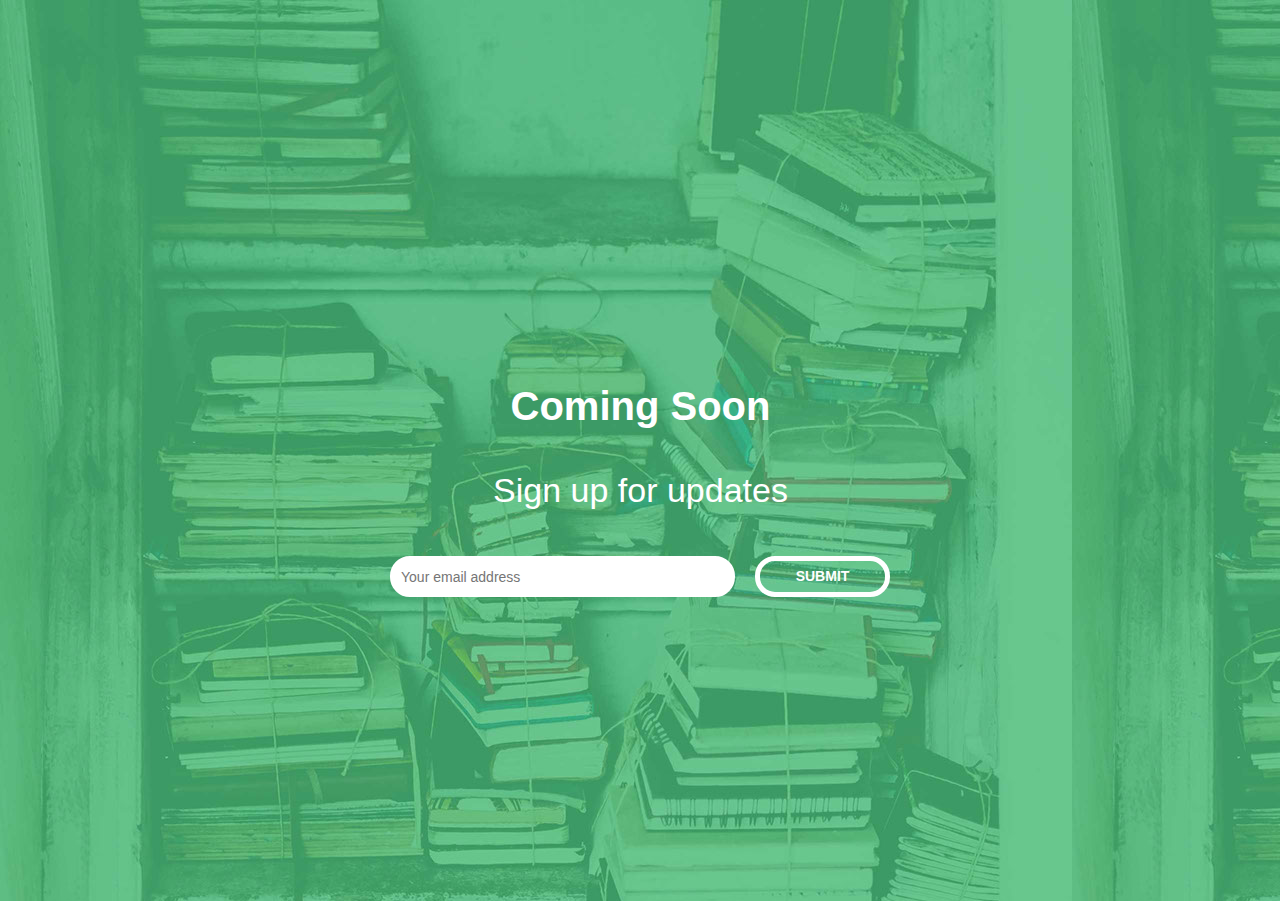
==== index.html @ e8cb019c "Update index.html" ====
<!DOCTYPE html>
<html class="nojs html css_verticalspacer" lang="en-US">
 <head>

  <meta http-equiv="Content-type" content="text/html;charset=UTF-8"/>
  <meta name="generator" content="2017.0.2.363"/>
  <meta name="viewport" content="width=device-width, initial-scale=1.0"/>
  
  <script type="text/javascript">
   // Update the 'nojs'/'js' class on the html node
document.documentElement.className = document.documentElement.className.replace(/\bnojs\b/g, 'js');

// Check that all required assets are uploaded and up-to-date
if(typeof Muse == "undefined") window.Muse = {}; window.Muse.assets = {"required":["museutils.js", "museconfig.js", "webpro.js", "jquery.watch.js", "jquery.museresponsive.js", "require.js", "index.css"], "outOfDate":[]};
</script>
  
  <link rel="shortcut icon" href="images/a-master-favicon.ico?crc=3972214892"/>
  <title>baobab – coming soon</title>
  <!-- CSS -->
  <link rel="stylesheet" type="text/css" href="css/site_global.css?crc=443350757"/>
  <link rel="stylesheet" type="text/css" href="css/index.css?crc=109131012" id="pagesheet"/>
  <!-- IE-only CSS -->
  <!--[if lt IE 9]>
  <link rel="stylesheet" type="text/css" href="css/iefonts_index.css?crc=3824530138"/>
  <link rel="stylesheet" type="text/css" href="css/nomq_index.css?crc=3796204914" id="nomq_pagesheet"/>
  <![endif]-->
  <!-- Other scripts -->
  <script type="text/javascript">
   var __adobewebfontsappname__ = "muse";
</script>
  <!-- JS includes -->
  <script src="https://webfonts.creativecloud.com/comfortaa:n7,n4,n3:default.js" type="text/javascript"></script>
   </head>
 <body>

  <div class="breakpoint active" id="bp_infinity" data-min-width="601"><!-- responsive breakpoint node -->
   <div class="clearfix borderbox" id="page"><!-- column -->
    <div class="clip_frame colelem" id="u366"><!-- svg -->
     <img class="svg temp_no_img_src" id="u362" data-orig-src="images/baobab_white.svg?crc=4227005940" width="205" height="240" alt="" data-mu-svgfallback="images/baobab_white_poster_.png?crc=144213683" src="images/blank.gif?crc=4208392903"/>
    </div>
    <!-- m_editable region-id="editable-static-tag-U391-BP_infinity" template="index.html" data-type="html" data-ice-options="disableImageResize,link,txtStyleTarget" -->
    <div class="clearfix colelem shared_content" id="u391-4" data-muse-uid="U391" data-muse-type="txt_frame" data-IBE-flags="txtStyleSrc" data-content-guid="u391-4_content"><!-- content -->
     <p id="u391-2">Coming Soon</p>
    </div>
    <!-- /m_editable -->
    <!-- m_editable region-id="editable-static-tag-U396-BP_infinity" template="index.html" data-type="html" data-ice-options="disableImageResize,link,txtStyleTarget" -->
    <div class="clearfix colelem shared_content" id="u396-4" data-muse-uid="U396" data-muse-type="txt_frame" data-IBE-flags="txtStyleSrc" data-content-guid="u396-4_content"><!-- content -->
     <p id="u396-2">Sign up for updates</p>
    </div>
    <!-- /m_editable -->
    <form class="form-grp clearfix colelem" id="widgetu505" method="post" enctype="multipart/form-data" action="https://formspree.io/arrygoo@gmail.com"><!-- none box -->
     <div class="fld-grp clearfix grpelem" id="widgetu515" data-required="true" data-type="email"><!-- none box -->
      <span class="fld-input NoWrap actAsDiv rounded-corners clearfix grpelem" id="u517-4"><!-- content --><input class="wrapped-input" type="email" spellcheck="false" id="widgetu515_input" name="Email" tabindex="1" placeholder="Your email address" /><!--label class="wrapped-input fld-prompt" id="widgetu515_prompt" for="widgetu515_input"><!--span class="actAsPara shared_content" data-content-guid="widgetu515_prompt_0_content">Your email address</span></label--></span>
      <!-- m_editable region-id="editable-static-tag-U518-BP_infinity" template="index.html" data-type="html" data-ice-options="disableImageResize,link" -->
      <div class="fld-message clearfix grpelem" id="u518-4" data-muse-uid="U518" data-muse-type="txt_frame"><!-- content -->
       <p class="shared_content" data-content-guid="u518-4_0_content">Required</p>
      </div>
      <!-- /m_editable -->
     </div>
     <!-- m_editable region-id="editable-static-tag-U537-BP_infinity" template="index.html" data-type="html" data-ice-options="disableImageResize,link" -->
     <div class="clearfix grpelem" id="u537-4" data-muse-uid="U537" data-muse-type="txt_frame"><!-- content -->
      <p class="shared_content" data-content-guid="u537-4_0_content">Submitting Form...</p>
     </div>
     <!-- /m_editable -->
     <!-- m_editable region-id="editable-static-tag-U510-BP_infinity" template="index.html" data-type="html" data-ice-options="disableImageResize,link" -->
     <div class="clearfix grpelem" id="u510-4" data-muse-uid="U510" data-muse-type="txt_frame"><!-- content -->
      <p class="shared_content" data-content-guid="u510-4_0_content">The server encountered an error.</p>
     </div>
     <!-- /m_editable -->
     <!-- m_editable region-id="editable-static-tag-U531-BP_infinity" template="index.html" data-type="html" data-ice-options="disableImageResize,link" -->
     <div class="clearfix grpelem" id="u531-4" data-muse-uid="U531" data-muse-type="txt_frame"><!-- content -->
      <p class="shared_content" data-content-guid="u531-4_0_content">Form received.</p>
     </div>
     <!-- /m_editable -->
     <!-- m_editable region-id="editable-static-tag-U532-BP_infinity" template="index.html" data-type="html" data-ice-options="disableImageResize,link" -->
     <button class="submit-btn NoWrap rounded-corners clearfix grpelem" id="u532-4" data-muse-uid="U532" data-muse-type="txt_frame" type="submit" value="SUBMIT" tabindex="2"><!-- content -->
      <div style="margin-top:-12px;height:12px;" class="shared_content" data-content-guid="u532-4_0_content">
       <p>SUBMIT</p>
      </div>
     </button>
     <!-- /m_editable -->
    </form>
    <div class="verticalspacer" data-offset-top="637" data-content-above-spacer="636" data-content-below-spacer="62"></div>
   </div>
  </div>
  <div class="breakpoint" id="bp_600" data-max-width="600"><!-- responsive breakpoint node -->
   <div class="clearfix borderbox temp_no_id" data-orig-id="page"><!-- column -->
    <div class="clip_frame colelem temp_no_id" data-orig-id="u366"><!-- svg -->
     <img class="svg temp_no_id temp_no_img_src" data-orig-src="images/baobab_white.svg?crc=4227005940" width="139" height="163" alt="" data-mu-svgfallback="images/baobab_white_poster_.png?crc=144213683" data-orig-id="u362" src="images/blank.gif?crc=4208392903"/>
    </div>
    <!-- m_editable region-id="editable-static-tag-U391-BP_600" template="index.html" data-type="html" data-ice-options="disableImageResize,link,txtStyleTarget" -->
    <span class="clearfix colelem placeholder" data-placeholder-for="u391-4_content"><!-- placeholder node --></span>
    <!-- /m_editable -->
    <!-- m_editable region-id="editable-static-tag-U396-BP_600" template="index.html" data-type="html" data-ice-options="disableImageResize,link,txtStyleTarget" -->
    <span class="clearfix colelem placeholder" data-placeholder-for="u396-4_content"><!-- placeholder node --></span>
    <!-- /m_editable -->
    <form class="form-grp clearfix colelem temp_no_id" method="post" enctype="multipart/form-data" action="https://formspree.io/arrygoo@gmail.com" data-orig-id="widgetu505"><!-- none box -->
     <div class="fld-grp clearfix grpelem temp_no_id" data-required="true" data-type="email" data-orig-id="widgetu515"><!-- none box -->
      <span class="fld-input NoWrap actAsDiv rounded-corners clearfix grpelem temp_no_id" data-orig-id="u517-4"><!-- content --><input class="wrapped-input temp_no_id" type="email" spellcheck="false" name="Email" tabindex="3" data-orig-id="widgetu515_input"/><label class="wrapped-input fld-prompt temp_no_id" for="widgetu515_input" data-orig-id="widgetu515_prompt"><span class="actAsPara placeholder" data-placeholder-for="widgetu515_prompt_0_content"><!-- placeholder node --></span></label></span>
      <!-- m_editable region-id="editable-static-tag-U518-BP_600" template="index.html" data-type="html" data-ice-options="disableImageResize,link" -->
      <div class="fld-message clearfix grpelem temp_no_id" data-muse-uid="U518" data-muse-type="txt_frame" data-orig-id="u518-4"><!-- content -->
       <span class="placeholder" data-placeholder-for="u518-4_0_content"><!-- placeholder node --></span>
      </div>
      <!-- /m_editable -->
     </div>
     <!-- m_editable region-id="editable-static-tag-U537-BP_600" template="index.html" data-type="html" data-ice-options="disableImageResize,link" -->
     <div class="clearfix grpelem temp_no_id" data-muse-uid="U537" data-muse-type="txt_frame" data-orig-id="u537-4"><!-- content -->
      <span class="placeholder" data-placeholder-for="u537-4_0_content"><!-- placeholder node --></span>
     </div>
     <!-- /m_editable -->
     <!-- m_editable region-id="editable-static-tag-U510-BP_600" template="index.html" data-type="html" data-ice-options="disableImageResize,link" -->
     <div class="clearfix grpelem temp_no_id" data-muse-uid="U510" data-muse-type="txt_frame" data-orig-id="u510-4"><!-- content -->
      <span class="placeholder" data-placeholder-for="u510-4_0_content"><!-- placeholder node --></span>
     </div>
     <!-- /m_editable -->
     <!-- m_editable region-id="editable-static-tag-U531-BP_600" template="index.html" data-type="html" data-ice-options="disableImageResize,link" -->
     <div class="clearfix grpelem temp_no_id" data-muse-uid="U531" data-muse-type="txt_frame" data-orig-id="u531-4"><!-- content -->
      <span class="placeholder" data-placeholder-for="u531-4_0_content"><!-- placeholder node --></span>
     </div>
     <!-- /m_editable -->
     <!-- m_editable region-id="editable-static-tag-U532-BP_600" template="index.html" data-type="html" data-ice-options="disableImageResize,link" -->
     <button class="submit-btn NoWrap rounded-corners clearfix grpelem temp_no_id" data-muse-uid="U532" data-muse-type="txt_frame" type="submit" value="SUBMIT" tabindex="4" data-orig-id="u532-4"><!-- content -->
      <span class="placeholder" data-placeholder-for="u532-4_0_content"><!-- placeholder node --></span>
     </button>
     <!-- /m_editable -->
    </form>
    <div class="verticalspacer" data-offset-top="464" data-content-above-spacer="463" data-content-below-spacer="62"></div>
   </div>
  </div>
  <!-- Other scripts -->
  <script type="text/javascript">
   $("#widgetu515_input").bind("keyup", function(e) {
     $('label[for="widgetu515_input"]').hide();
 })

   window.Muse.assets.check=function(d){if(!window.Muse.assets.checked){window.Muse.assets.checked=!0;var b={},c=function(a,b){if(window.getComputedStyle){var c=window.getComputedStyle(a,null);return c&&c.getPropertyValue(b)||c&&c[b]||""}if(document.documentElement.currentStyle)return(c=a.currentStyle)&&c[b]||a.style&&a.style[b]||"";return""},a=function(a){if(a.match(/^rgb/))return a=a.replace(/\s+/g,"").match(/([\d\,]+)/gi)[0].split(","),(parseInt(a[0])<<16)+(parseInt(a[1])<<8)+parseInt(a[2]);if(a.match(/^\#/))return parseInt(a.substr(1),
16);return 0},g=function(g){for(var f=document.getElementsByTagName("link"),h=0;h<f.length;h++)if("text/css"==f[h].type){var i=(f[h].href||"").match(/\/?css\/([\w\-]+\.css)\?crc=(\d+)/);if(!i||!i[1]||!i[2])break;b[i[1]]=i[2]}f=document.createElement("div");f.className="version";f.style.cssText="display:none; width:1px; height:1px;";document.getElementsByTagName("body")[0].appendChild(f);for(h=0;h<Muse.assets.required.length;){var i=Muse.assets.required[h],l=i.match(/([\w\-\.]+)\.(\w+)$/),k=l&&l[1]?
l[1]:null,l=l&&l[2]?l[2]:null;switch(l.toLowerCase()){case "css":k=k.replace(/\W/gi,"_").replace(/^([^a-z])/gi,"_$1");f.className+=" "+k;k=a(c(f,"color"));l=a(c(f,"backgroundColor"));k!=0||l!=0?(Muse.assets.required.splice(h,1),"undefined"!=typeof b[i]&&(k!=b[i]>>>24||l!=(b[i]&16777215))&&Muse.assets.outOfDate.push(i)):h++;f.className="version";break;case "js":h++;break;default:throw Error("Unsupported file type: "+l);}}d?d().jquery!="1.8.3"&&Muse.assets.outOfDate.push("jquery-1.8.3.min.js"):Muse.assets.required.push("jquery-1.8.3.min.js");
f.parentNode.removeChild(f);if(Muse.assets.outOfDate.length||Muse.assets.required.length)f="Some files on the server may be missing or incorrect. Clear browser cache and try again. If the problem persists please contact website author.",g&&Muse.assets.outOfDate.length&&(f+="\nOut of date: "+Muse.assets.outOfDate.join(",")),g&&Muse.assets.required.length&&(f+="\nMissing: "+Muse.assets.required.join(",")),alert(f)};location&&location.search&&location.search.match&&location.search.match(/muse_debug/gi)?setTimeout(function(){g(!0)},5E3):g()}};
var muse_init=function(){require.config({baseUrl:""});require(["jquery","museutils","whatinput","webpro","jquery.watch","jquery.museresponsive"],function(d){var $ = d;$(document).ready(function(){try{
window.Muse.assets.check($);/* body */
Muse.Utils.transformMarkupToFixBrowserProblemsPreInit();/* body */
Muse.Utils.detectScreenResolution();/* HiDPI screens */
Muse.Utils.prepHyperlinks(true);/* body */
Muse.Utils.fullPage('#page');/* 100% height page */
//Muse.Utils.initWidget('#widgetu505', ['#bp_infinity', '#bp_600'], function(elem) { return new WebPro.Widget.Form(elem, {validationEvent:'submit',errorStateSensitivity:'high',fieldWrapperClass:'fld-grp',formSubmittedClass:'frm-sub-st',formErrorClass:'frm-subm-err-st',formDeliveredClass:'frm-subm-ok-st',notEmptyClass:'non-empty-st',focusClass:'focus-st',invalidClass:'fld-err-st',requiredClass:'fld-err-st',ajaxSubmit:true}); });/* #widgetu505 */
$( '.breakpoint' ).registerBreakpoint();/* Register breakpoints */
Muse.Utils.transformMarkupToFixBrowserProblems();/* body */
}catch(b){if(b&&"function"==typeof b.notify?b.notify():Muse.Assert.fail("Error calling selector function: "+b),false)throw b;}})})};

</script>
  <!-- RequireJS script -->
  <script src="scripts/require.js?crc=4234670167" type="text/javascript" async data-main="scripts/museconfig.js?crc=4152223963" onload="if (requirejs) requirejs.onError = function(requireType, requireModule) { if (requireType && requireType.toString && requireType.toString().indexOf && 0 <= requireType.toString().indexOf('#scripterror')) window.Muse.assets.check(); }" onerror="window.Muse.assets.check();"></script>
   </body>
</html>
---- css/site_global.css ----
html{min-height:100%;min-width:100%;-ms-text-size-adjust:none;}body,div,dl,dt,dd,ul,ol,li,nav,h1,h2,h3,h4,h5,h6,pre,code,form,fieldset,legend,input,button,textarea,p,blockquote,th,td,a{margin:0px;padding:0px;border-width:0px;border-style:solid;border-color:transparent;-webkit-transform-origin:left top;-ms-transform-origin:left top;-o-transform-origin:left top;transform-origin:left top;background-repeat:no-repeat;}button.submit-btn{-moz-box-sizing:content-box;-webkit-box-sizing:content-box;box-sizing:content-box;}.transition{-webkit-transition-property:background-image,background-position,background-color,border-color,border-radius,color,font-size,font-style,font-weight,letter-spacing,line-height,text-align,box-shadow,text-shadow,opacity;transition-property:background-image,background-position,background-color,border-color,border-radius,color,font-size,font-style,font-weight,letter-spacing,line-height,text-align,box-shadow,text-shadow,opacity;}.transition *{-webkit-transition:inherit;transition:inherit;}table{border-collapse:collapse;border-spacing:0px;}fieldset,img{border:0px;border-style:solid;-webkit-transform-origin:left top;-ms-transform-origin:left top;-o-transform-origin:left top;transform-origin:left top;}address,caption,cite,code,dfn,em,strong,th,var,optgroup{font-style:inherit;font-weight:inherit;}del,ins{text-decoration:none;}li{list-style:none;}caption,th{text-align:left;}h1,h2,h3,h4,h5,h6{font-size:100%;font-weight:inherit;}input,button,textarea,select,optgroup,option{font-family:inherit;font-size:inherit;font-style:inherit;font-weight:inherit;}.form-grp input,.form-grp textarea{-webkit-appearance:none;-webkit-border-radius:0;}body{font-family:Arial, Helvetica Neue, Helvetica, sans-serif;text-align:left;font-size:14px;line-height:17px;word-wrap:break-word;text-rendering:optimizeLegibility;-moz-font-feature-settings:'liga';-ms-font-feature-settings:'liga';-webkit-font-feature-settings:'liga';font-feature-settings:'liga';}a:link{color:#0000FF;text-decoration:underline;}a:visited{color:#800080;text-decoration:underline;}a:hover{color:#0000FF;text-decoration:underline;}a:active{color:#EE0000;text-decoration:underline;}a.nontext{color:black;text-decoration:none;font-style:normal;font-weight:normal;}.normal_text{color:#000000;direction:ltr;font-family:Arial, Helvetica Neue, Helvetica, sans-serif;font-size:14px;font-style:normal;font-weight:normal;letter-spacing:0px;line-height:17px;text-align:left;text-decoration:none;text-indent:0px;text-transform:none;vertical-align:0px;padding:0px;}.list0 li:before{position:absolute;right:100%;letter-spacing:0px;text-decoration:none;font-weight:normal;font-style:normal;}.rtl-list li:before{right:auto;left:100%;}.nls-None > li:before,.nls-None .list3 > li:before,.nls-None .list6 > li:before{margin-right:6px;content:'•';}.nls-None .list1 > li:before,.nls-None .list4 > li:before,.nls-None .list7 > li:before{margin-right:6px;content:'○';}.nls-None,.nls-None .list1,.nls-None .list2,.nls-None .list3,.nls-None .list4,.nls-None .list5,.nls-None .list6,.nls-None .list7,.nls-None .list8{padding-left:34px;}.nls-None.rtl-list,.nls-None .list1.rtl-list,.nls-None .list2.rtl-list,.nls-None .list3.rtl-list,.nls-None .list4.rtl-list,.nls-None .list5.rtl-list,.nls-None .list6.rtl-list,.nls-None .list7.rtl-list,.nls-None .list8.rtl-list{padding-left:0px;padding-right:34px;}.nls-None .list2 > li:before,.nls-None .list5 > li:before,.nls-None .list8 > li:before{margin-right:6px;content:'-';}.nls-None.rtl-list > li:before,.nls-None .list1.rtl-list > li:before,.nls-None .list2.rtl-list > li:before,.nls-None .list3.rtl-list > li:before,.nls-None .list4.rtl-list > li:before,.nls-None .list5.rtl-list > li:before,.nls-None .list6.rtl-list > li:before,.nls-None .list7.rtl-list > li:before,.nls-None .list8.rtl-list > li:before{margin-right:0px;margin-left:6px;}.TabbedPanelsTab{white-space:nowrap;}.MenuBar .MenuBarView,.MenuBar .SubMenuView{display:block;list-style:none;}.MenuBar .SubMenu{display:none;position:absolute;}.NoWrap{white-space:nowrap;word-wrap:normal;}.rootelem{margin-left:auto;margin-right:auto;}.colelem{display:inline;float:left;clear:both;}.clearfix:after{content:"\0020";visibility:hidden;display:block;height:0px;clear:both;}*:first-child+html .clearfix{zoom:1;}.clip_frame{overflow:hidden;}.popup_anchor{position:relative;width:0px;height:0px;}.popup_element{z-index:100000;}.svg{display:block;vertical-align:top;}span.wrap{content:'';clear:left;display:block;}span.actAsInlineDiv{display:inline-block;}.position_content,.excludeFromNormalFlow{float:left;}.preload_images{position:absolute;overflow:hidden;left:-9999px;top:-9999px;height:1px;width:1px;}.preload{height:1px;width:1px;}.animateStates{-webkit-transition:0.3s ease-in-out;-moz-transition:0.3s ease-in-out;-o-transition:0.3s ease-in-out;transition:0.3s ease-in-out;}[data-whatinput="mouse"] *:focus,[data-whatinput="touch"] *:focus,input:focus,textarea:focus{outline:none;}textarea{resize:none;overflow:auto;}.fld-prompt{pointer-events:none;}.wrapped-input{position:absolute;top:0px;left:0px;background:transparent;border:none;}.submit-btn{z-index:50000;cursor:pointer;}.anchor_item{width:22px;height:18px;}.MenuBar .SubMenuVisible,.MenuBarVertical .SubMenuVisible,.MenuBar .SubMenu .SubMenuVisible,.popup_element.Active,span.actAsPara,.actAsDiv,a.nonblock.nontext,img.block{display:block;}.widget_invisible,.js .invi,.js .mse_pre_init{visibility:hidden;}.ose_ei{visibility:hidden;z-index:0;}.no_vert_scroll{overflow-y:hidden;}.always_vert_scroll{overflow-y:scroll;}.always_horz_scroll{overflow-x:scroll;}.fullscreen{overflow:hidden;left:0px;top:0px;position:fixed;height:100%;width:100%;-moz-box-sizing:border-box;-webkit-box-sizing:border-box;-ms-box-sizing:border-box;box-sizing:border-box;}.fullwidth{position:absolute;}.borderbox{-moz-box-sizing:border-box;-webkit-box-sizing:border-box;-ms-box-sizing:border-box;box-sizing:border-box;}.scroll_wrapper{position:absolute;overflow:auto;left:0px;right:0px;top:0px;bottom:0px;padding-top:0px;padding-bottom:0px;margin-top:0px;margin-bottom:0px;}.browser_width > *{position:absolute;left:0px;right:0px;}.grpelem,.accordion_wrapper{display:inline;float:left;}.fld-checkbox input[type=checkbox],.fld-radiobutton input[type=radio]{position:absolute;overflow:hidden;clip:rect(0px, 0px, 0px, 0px);height:1px;width:1px;margin:-1px;padding:0px;border:0px;}.fld-checkbox input[type=checkbox] + label,.fld-radiobutton input[type=radio] + label{display:inline-block;background-repeat:no-repeat;cursor:pointer;float:left;width:100%;height:100%;}.pointer_cursor,.fld-recaptcha-mode,.fld-recaptcha-refresh,.fld-recaptcha-help{cursor:pointer;}p,h1,h2,h3,h4,h5,h6,ol,ul,span.actAsPara{max-height:1000000px;}.superscript{vertical-align:super;font-size:66%;line-height:0px;}.subscript{vertical-align:sub;font-size:66%;line-height:0px;}.horizontalSlideShow{-ms-touch-action:pan-y;touch-action:pan-y;}.verticalSlideShow{-ms-touch-action:pan-x;touch-action:pan-x;}.colelem100,.verticalspacer{clear:both;}.list0 li,.MenuBar .MenuItemContainer,.SlideShowContentPanel .fullscreen img,.css_verticalspacer .verticalspacer{position:relative;}.popup_element.Inactive,.js .disn,.js .an_invi,.hidden,.breakpoint{display:none;}#muse_css_mq{position:absolute;display:none;background-color:#FFFFFE;}.fluid_height_spacer{width:0.01px;}.muse_check_css{display:none;position:fixed;}@media screen and (-webkit-min-device-pixel-ratio:0){body{text-rendering:auto;}}
---- css/index.css ----
.version.index{color:#000006;background-color:#813504;}#page{border-width:0px;background-image:none;margin-left:auto;padding-bottom:62px;border-color:#000000;width:100%;z-index:1;margin-right:auto;background-color:transparent;}#u366{z-index:2;margin-left:50%;position:relative;background-color:transparent;}#u362{z-index:3;display:block;}#u391-4{min-height:58px;text-align:center;margin-left:50%;font-family:comfortaa, sans-serif;z-index:4;color:#FFFFFF;position:relative;font-weight:700;background-color:transparent;}#u396-4{text-align:center;margin-left:50%;font-family:comfortaa, sans-serif;z-index:8;color:#FFFFFF;position:relative;font-weight:400;background-color:transparent;}#widgetu505{z-index:12;margin-left:50%;position:relative;background-color:transparent;}#widgetu505.frm-sub-st{margin-left:50%;}#widgetu515{border-color:transparent;border-width:0px;height:70px;z-index:13;margin-right:-10000px;position:relative;background-color:transparent;}#widgetu515.fld-err-st{min-height:0px;border-radius:0px;height:70px;background-color:transparent;margin:0px -10000px 0px 0px;}#u517-4{min-height:19px;margin-right:-10000px;padding:6px;border-width:5px;border-style:solid;border-color:#FFFFFF;font-family:comfortaa, sans-serif;line-height:15px;z-index:14;border-radius:20px;color:#44B973;position:relative;font-weight:300;background-color:#FFFFFF;}#widgetu515.non-empty-st #u517-4{background-color:#FFFFFF;}#widgetu515.fld-err-st #u517-4{min-height:19px;padding-top:6px;padding-bottom:6px;margin:0px -10000px 0px 0px;}#widgetu515.non-empty-st #u517-4 *,#widgetu515.fld-err-st #u517-4 *{font-style:normal;}#u518-4{min-height:20px;margin-right:-10000px;position:relative;filter:alpha(opacity=0);margin-top:50px;width:130px;font-family:comfortaa, sans-serif;line-height:14px;-ms-filter:"progid:DXImageTransform.Microsoft.Alpha(Opacity=0)";z-index:18;color:#FFFFFF;text-align:right;opacity:0;font-weight:400;background-color:transparent;}#widgetu515.fld-err-st #u518-4{padding-bottom:0px;min-height:20px;padding-top:0px;width:130px;filter:alpha(opacity=100);-ms-filter:"progid:DXImageTransform.Microsoft.Alpha(Opacity=100)";opacity:1;margin:50px -10000px 0px 0px;}#widgetu515.fld-err-st #u518-4 p{font-style:italic;color:#D7244C;font-weight:400;font-family:comfortaa, sans-serif;}#widgetu515_input,#widgetu515_prompt{min-height:19px;color:#44B973;padding:6px;font-family:comfortaa, sans-serif;font-weight:300;}#widgetu515.fld-err-st #widgetu515_input,#widgetu515.fld-err-st #widgetu515_prompt{padding-bottom:6px;padding-top:6px;}#widgetu515.non-empty-st #widgetu515_prompt{visibility:hidden;}#u537-4{min-height:26px;padding-top:4px;position:relative;filter:alpha(opacity=0);font-family:comfortaa, sans-serif;line-height:14px;-ms-filter:"progid:DXImageTransform.Microsoft.Alpha(Opacity=0)";z-index:22;font-size:12px;margin-right:-10000px;text-align:right;opacity:0;font-weight:300;background-color:transparent;}#u510-4{min-height:26px;padding-top:4px;filter:alpha(opacity=0);margin-right:-10000px;font-family:comfortaa, sans-serif;line-height:14px;-ms-filter:"progid:DXImageTransform.Microsoft.Alpha(Opacity=0)";z-index:26;font-size:12px;color:#FFFFFF;position:relative;opacity:0;font-weight:300;background-color:transparent;}#widgetu505.frm-sub-st #u537-4 p,#widgetu505.frm-subm-err-st #u510-4 p{font-weight:300;line-height:1;font-size:14px;color:#FFFFFF;text-align:right;font-family:comfortaa, sans-serif;font-style:italic;}#u531-4{min-height:26px;padding-top:4px;filter:alpha(opacity=0);margin-right:-10000px;font-family:comfortaa, sans-serif;line-height:12px;-ms-filter:"progid:DXImageTransform.Microsoft.Alpha(Opacity=0)";z-index:30;font-size:12px;color:#FFFFFF;position:relative;opacity:0;font-weight:300;background-color:transparent;}#widgetu505.frm-sub-st #u510-4 p,#widgetu505.frm-sub-st #u531-4 p{color:#FFFFFF;}#widgetu505.frm-sub-st #u537-4,#widgetu505.frm-subm-err-st #u510-4,#widgetu505.frm-subm-ok-st #u531-4{-ms-filter:"progid:DXImageTransform.Microsoft.Alpha(Opacity=100)";min-height:30px;opacity:1;filter:alpha(opacity=100);}#widgetu505.frm-subm-ok-st #u531-4 p{font-family:comfortaa, sans-serif;font-weight:300;font-size:14px;color:#FFFFFF;text-align:right;font-style:italic;}#u532-4{position:relative;border-width:5px;border-style:solid;margin-right:-10000px;background-color:transparent;border-color:#FFFFFF;width:125px;font-family:comfortaa, sans-serif;line-height:14px;height:23px;border-radius:20px;color:#FFFFFF;text-align:center;font-weight:700;padding:8px 0px 0px;}#u532-4:hover{min-height:0px;margin-bottom:0px;padding-top:8px;width:125px;padding-bottom:0px;height:23px;margin-left:0px;margin-right:-10000px;background-color:#FFFFFF;}#u532-4:hover *{visibility:inherit;color:#44B973;}#u532-4:active{min-height:0px;margin-bottom:0px;padding-top:8px;width:125px;padding-bottom:0px;height:23px;margin-left:0px;margin-right:-10000px;background-color:transparent;}#u532-4:active *{visibility:inherit;color:#FFFFFF;}.html{background:#FFFFFF url("../images/background.jpg?crc=3906122968") repeat left top scroll;}.hidpi.html{background-image:url("../images/background_2x.jpg?crc=238439482");background-size:1072px 1608px;}body{position:relative;}@media (min-width: 601px), print{#muse_css_mq{background-color:#FFFFFF;}#bp_infinity.active{display:block;}#page{min-height:336px;padding-top:102px;max-width:1366px;}#u366{width:205px;left:-102px;}#u391-4{width:297px;font-size:40px;line-height:48px;margin-top:40px;left:-148px;}#u396-4{width:423px;min-height:58px;font-size:34px;line-height:41px;margin-top:30px;left:-211px;}#widgetu505{width:500px;height:81px;margin-top:28px;left:-250px;}#widgetu505.frm-sub-st{left:-250px;}#widgetu515{width:352px;}#widgetu515.fld-err-st{width:352px;}#u517-4{width:323px;}#u518-4{left:222px;}#widgetu515.fld-err-st #u517-4,#widgetu515_input,#widgetu515_prompt{width:323px;}#u537-4,#u510-4{width:247px;margin-top:51px;left:250px;}#u531-4{width:247px;margin-top:51px;left:250px;}#u532-4{left:365px;}#u532-4:hover{margin-top:0px;}#u532-4:active{margin-top:0px;}.css_verticalspacer .verticalspacer{height:calc(100vh - 698px);}}@media (max-width: 600px){#muse_css_mq{background-color:#000258;}#bp_600.active{display:block;}#page{min-height:416px;padding-top:22px;max-width:600px;}#u366{width:139px;left:-69px;}#u391-4{width:227px;font-size:30px;line-height:36px;margin-top:19px;left:-113px;}#u396-4{width:259px;min-height:33px;font-size:24px;line-height:29px;margin-top:13px;left:-129px;}#widgetu505{width:336px;height:144px;margin-top:12px;left:-160px;}#widgetu505.frm-sub-st{left:-160px;}#widgetu515{width:329px;left:7px;}#widgetu515.fld-err-st{width:329px;}#u517-4{width:283px;}#u518-4{left:199px;}#widgetu515.fld-err-st #u517-4,#widgetu515_input,#widgetu515_prompt{width:283px;}#u537-4,#u510-4{width:220px;margin-top:114px;}#u531-4{width:220px;margin-top:114px;}#u532-4{margin-top:60px;left:92px;}#u532-4:hover{margin-top:60px;}#u532-4:active{margin-top:60px;}.css_verticalspacer .verticalspacer{height:calc(100vh - 525px);}body{overflow-x:hidden;min-width:320px;}}
---- css/iefonts_index.css ----
/* empty css file */
---- css/nomq_index.css ----
#muse_css_mq{background-color:#FFFFFF;}#bp_infinity.active{display:block;}#page{min-height:336px;padding-top:102px;max-width:1366px;}#u366{width:205px;left:-102px;}#u391-4{width:297px;font-size:40px;line-height:48px;margin-top:40px;left:-148px;}#u396-4{width:423px;min-height:58px;font-size:34px;line-height:41px;margin-top:30px;left:-211px;}#widgetu505{width:500px;height:81px;margin-top:28px;left:-250px;}#widgetu505.frm-sub-st{left:-250px;}#widgetu515{width:352px;}#widgetu515.fld-err-st{width:352px;}#u517-4{width:323px;}#u518-4{left:222px;}#widgetu515.fld-err-st #u517-4,#widgetu515_input,#widgetu515_prompt{width:323px;}#u537-4,#u510-4{width:247px;margin-top:51px;left:250px;}#u531-4{width:247px;margin-top:51px;left:250px;}#u532-4{left:365px;}#u532-4:hover{margin-top:0px;}#u532-4:active{margin-top:0px;}.css_verticalspacer .verticalspacer{height:calc(100vh - 698px);}
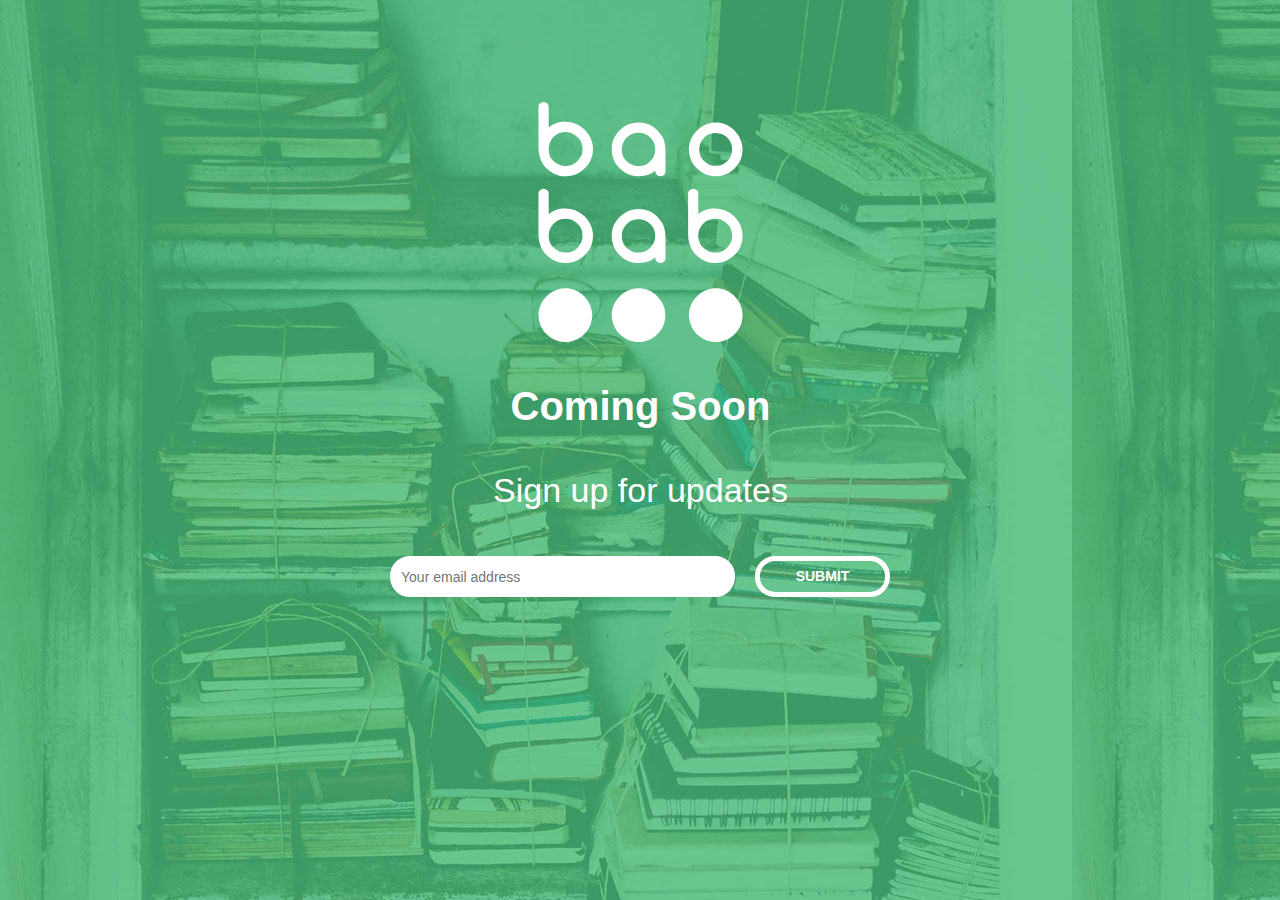
==== commit 67f7efc1: "Update index.html" ====
--- a/index.html
+++ b/index.html
@@ -129,9 +129,9 @@
   </div>
   <!-- Other scripts -->
   <script type="text/javascript">
-   $("#widgetu515_input").bind("keyup", function(e) {
-     $('label[for="widgetu515_input"]').hide();
- })
+//   $("#widgetu515_input").bind("keyup", function(e) {
+  //   $('label[for="widgetu515_input"]').hide();
+// })
 
    window.Muse.assets.check=function(d){if(!window.Muse.assets.checked){window.Muse.assets.checked=!0;var b={},c=function(a,b){if(window.getComputedStyle){var c=window.getComputedStyle(a,null);return c&&c.getPropertyValue(b)||c&&c[b]||""}if(document.documentElement.currentStyle)return(c=a.currentStyle)&&c[b]||a.style&&a.style[b]||"";return""},a=function(a){if(a.match(/^rgb/))return a=a.replace(/\s+/g,"").match(/([\d\,]+)/gi)[0].split(","),(parseInt(a[0])<<16)+(parseInt(a[1])<<8)+parseInt(a[2]);if(a.match(/^\#/))return parseInt(a.substr(1),
 16);return 0},g=function(g){for(var f=document.getElementsByTagName("link"),h=0;h<f.length;h++)if("text/css"==f[h].type){var i=(f[h].href||"").match(/\/?css\/([\w\-]+\.css)\?crc=(\d+)/);if(!i||!i[1]||!i[2])break;b[i[1]]=i[2]}f=document.createElement("div");f.className="version";f.style.cssText="display:none; width:1px; height:1px;";document.getElementsByTagName("body")[0].appendChild(f);for(h=0;h<Muse.assets.required.length;){var i=Muse.assets.required[h],l=i.match(/([\w\-\.]+)\.(\w+)$/),k=l&&l[1]?
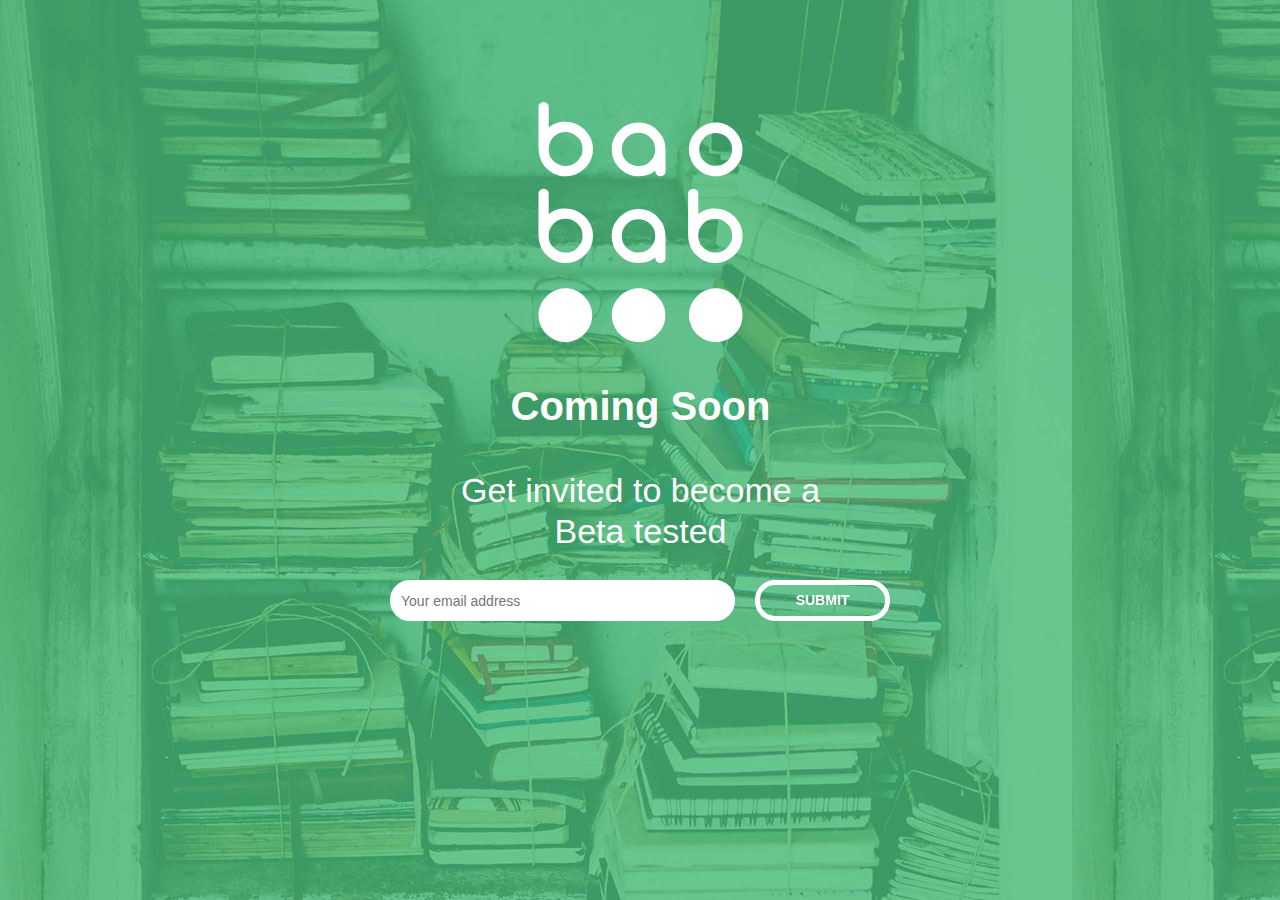
==== commit 74124018: "Update index.html" ====
--- a/index.html
+++ b/index.html
@@ -45,10 +45,11 @@
     <!-- /m_editable -->
     <!-- m_editable region-id="editable-static-tag-U396-BP_infinity" template="index.html" data-type="html" data-ice-options="disableImageResize,link,txtStyleTarget" -->
     <div class="clearfix colelem shared_content" id="u396-4" data-muse-uid="U396" data-muse-type="txt_frame" data-IBE-flags="txtStyleSrc" data-content-guid="u396-4_content"><!-- content -->
-     <p id="u396-2">Sign up for updates</p>
+     <p id="u396-2">Get invited to become a Beta tested</p>
     </div>
     <!-- /m_editable -->
-    <form class="form-grp clearfix colelem" id="widgetu505" method="post" enctype="multipart/form-data" action="https://formspree.io/arrygoo@gmail.com"><!-- none box -->
+   
+    <form class="form-grp clearfix colelem" id="widgetu505" method="post" enctype="multipart/form-data" action="https://formspree.io/xlnobnnx"><!-- none box -->
      <div class="fld-grp clearfix grpelem" id="widgetu515" data-required="true" data-type="email"><!-- none box -->
       <span class="fld-input NoWrap actAsDiv rounded-corners clearfix grpelem" id="u517-4"><!-- content --><input class="wrapped-input" type="email" spellcheck="false" id="widgetu515_input" name="Email" tabindex="1" placeholder="Your email address" /><!--label class="wrapped-input fld-prompt" id="widgetu515_prompt" for="widgetu515_input"><!--span class="actAsPara shared_content" data-content-guid="widgetu515_prompt_0_content">Your email address</span></label--></span>
       <!-- m_editable region-id="editable-static-tag-U518-BP_infinity" template="index.html" data-type="html" data-ice-options="disableImageResize,link" -->
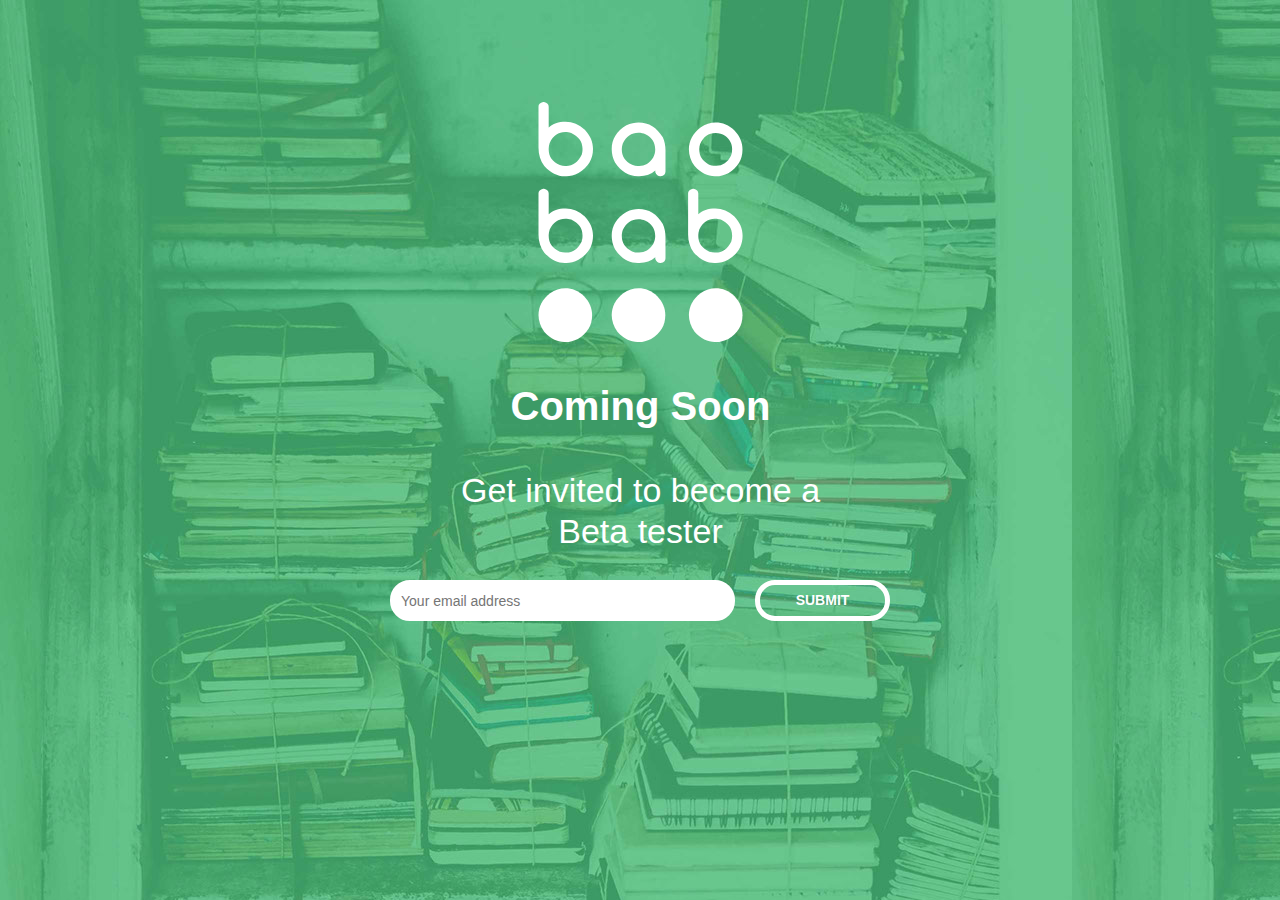
==== commit 5bf1316b: "Update index.html" ====
--- a/index.html
+++ b/index.html
@@ -45,7 +45,7 @@
     <!-- /m_editable -->
     <!-- m_editable region-id="editable-static-tag-U396-BP_infinity" template="index.html" data-type="html" data-ice-options="disableImageResize,link,txtStyleTarget" -->
     <div class="clearfix colelem shared_content" id="u396-4" data-muse-uid="U396" data-muse-type="txt_frame" data-IBE-flags="txtStyleSrc" data-content-guid="u396-4_content"><!-- content -->
-     <p id="u396-2">Get invited to become a Beta tested</p>
+     <p id="u396-2">Get invited to become a Beta tester</p>
     </div>
     <!-- /m_editable -->
    
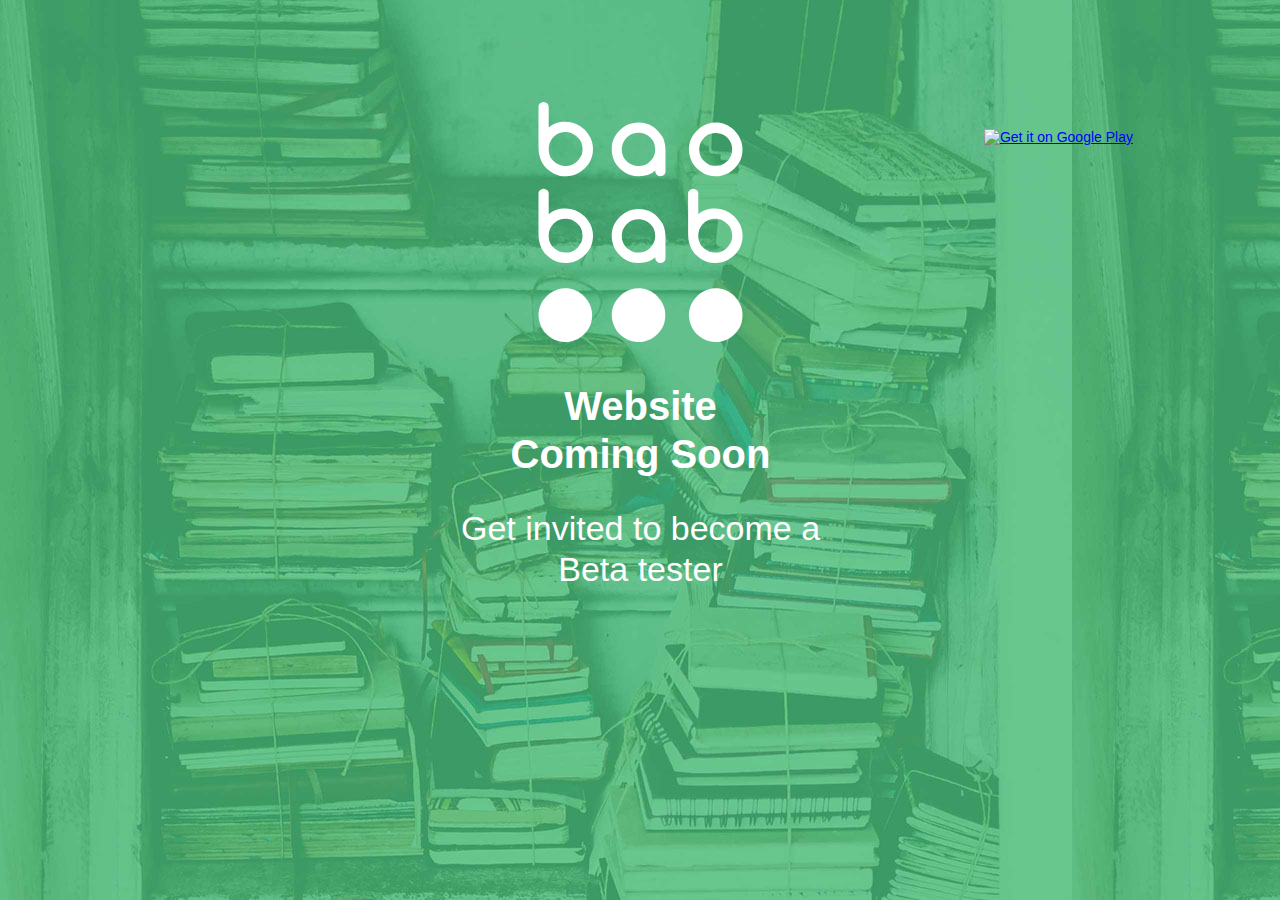
==== commit c1a8c717: "Update index.html" ====
--- a/index.html
+++ b/index.html
@@ -15,7 +15,7 @@
 </script>
   
   <link rel="shortcut icon" href="images/a-master-favicon.ico?crc=3972214892"/>
-  <title>baobab – coming soon</title>
+  <title>Baobab - Writing Prompts</title>
   <!-- CSS -->
   <link rel="stylesheet" type="text/css" href="css/site_global.css?crc=443350757"/>
   <link rel="stylesheet" type="text/css" href="css/index.css?crc=109131012" id="pagesheet"/>
@@ -40,7 +40,7 @@
     </div>
     <!-- m_editable region-id="editable-static-tag-U391-BP_infinity" template="index.html" data-type="html" data-ice-options="disableImageResize,link,txtStyleTarget" -->
     <div class="clearfix colelem shared_content" id="u391-4" data-muse-uid="U391" data-muse-type="txt_frame" data-IBE-flags="txtStyleSrc" data-content-guid="u391-4_content"><!-- content -->
-     <p id="u391-2">Coming Soon</p>
+     <p id="u391-2">Website Coming Soon</p>
     </div>
     <!-- /m_editable -->
     <!-- m_editable region-id="editable-static-tag-U396-BP_infinity" template="index.html" data-type="html" data-ice-options="disableImageResize,link,txtStyleTarget" -->
@@ -48,39 +48,8 @@
      <p id="u396-2">Get invited to become a Beta tester</p>
     </div>
     <!-- /m_editable -->
-   
-    <form class="form-grp clearfix colelem" id="widgetu505" method="post" enctype="multipart/form-data" action="https://formspree.io/xlnobnnx"><!-- none box -->
-     <div class="fld-grp clearfix grpelem" id="widgetu515" data-required="true" data-type="email"><!-- none box -->
-      <span class="fld-input NoWrap actAsDiv rounded-corners clearfix grpelem" id="u517-4"><!-- content --><input class="wrapped-input" type="email" spellcheck="false" id="widgetu515_input" name="Email" tabindex="1" placeholder="Your email address" /><!--label class="wrapped-input fld-prompt" id="widgetu515_prompt" for="widgetu515_input"><!--span class="actAsPara shared_content" data-content-guid="widgetu515_prompt_0_content">Your email address</span></label--></span>
-      <!-- m_editable region-id="editable-static-tag-U518-BP_infinity" template="index.html" data-type="html" data-ice-options="disableImageResize,link" -->
-      <div class="fld-message clearfix grpelem" id="u518-4" data-muse-uid="U518" data-muse-type="txt_frame"><!-- content -->
-       <p class="shared_content" data-content-guid="u518-4_0_content">Required</p>
-      </div>
-      <!-- /m_editable -->
-     </div>
-     <!-- m_editable region-id="editable-static-tag-U537-BP_infinity" template="index.html" data-type="html" data-ice-options="disableImageResize,link" -->
-     <div class="clearfix grpelem" id="u537-4" data-muse-uid="U537" data-muse-type="txt_frame"><!-- content -->
-      <p class="shared_content" data-content-guid="u537-4_0_content">Submitting Form...</p>
-     </div>
-     <!-- /m_editable -->
-     <!-- m_editable region-id="editable-static-tag-U510-BP_infinity" template="index.html" data-type="html" data-ice-options="disableImageResize,link" -->
-     <div class="clearfix grpelem" id="u510-4" data-muse-uid="U510" data-muse-type="txt_frame"><!-- content -->
-      <p class="shared_content" data-content-guid="u510-4_0_content">The server encountered an error.</p>
-     </div>
-     <!-- /m_editable -->
-     <!-- m_editable region-id="editable-static-tag-U531-BP_infinity" template="index.html" data-type="html" data-ice-options="disableImageResize,link" -->
-     <div class="clearfix grpelem" id="u531-4" data-muse-uid="U531" data-muse-type="txt_frame"><!-- content -->
-      <p class="shared_content" data-content-guid="u531-4_0_content">Form received.</p>
-     </div>
-     <!-- /m_editable -->
-     <!-- m_editable region-id="editable-static-tag-U532-BP_infinity" template="index.html" data-type="html" data-ice-options="disableImageResize,link" -->
-     <button class="submit-btn NoWrap rounded-corners clearfix grpelem" id="u532-4" data-muse-uid="U532" data-muse-type="txt_frame" type="submit" value="SUBMIT" tabindex="2"><!-- content -->
-      <div style="margin-top:-12px;height:12px;" class="shared_content" data-content-guid="u532-4_0_content">
-       <p>SUBMIT</p>
-      </div>
-     </button>
-     <!-- /m_editable -->
-    </form>
+    <a href="https://itunes.apple.com/us/app/baobab/id1358563785?mt=8" style="display:inline-block;overflow:hidden;background:url(https://linkmaker.itunes.apple.com/en-us/badge-lrg.svg?releaseDate=2018-09-23&kind=iossoftware&bubble=ios_apps) no-repeat;width:135px;height:40px;"></a>   
+    <a href='https://play.google.com/store/apps/details?id=com.arrygoo.baobab&pcampaignid=MKT-Other-global-all-co-prtnr-py-PartBadge-Mar2515-1'><img alt='Get it on Google Play' src='https://play.google.com/intl/en_us/badges/images/generic/en_badge_web_generic.png'/></a>
     <div class="verticalspacer" data-offset-top="637" data-content-above-spacer="636" data-content-below-spacer="62"></div>
    </div>
   </div>
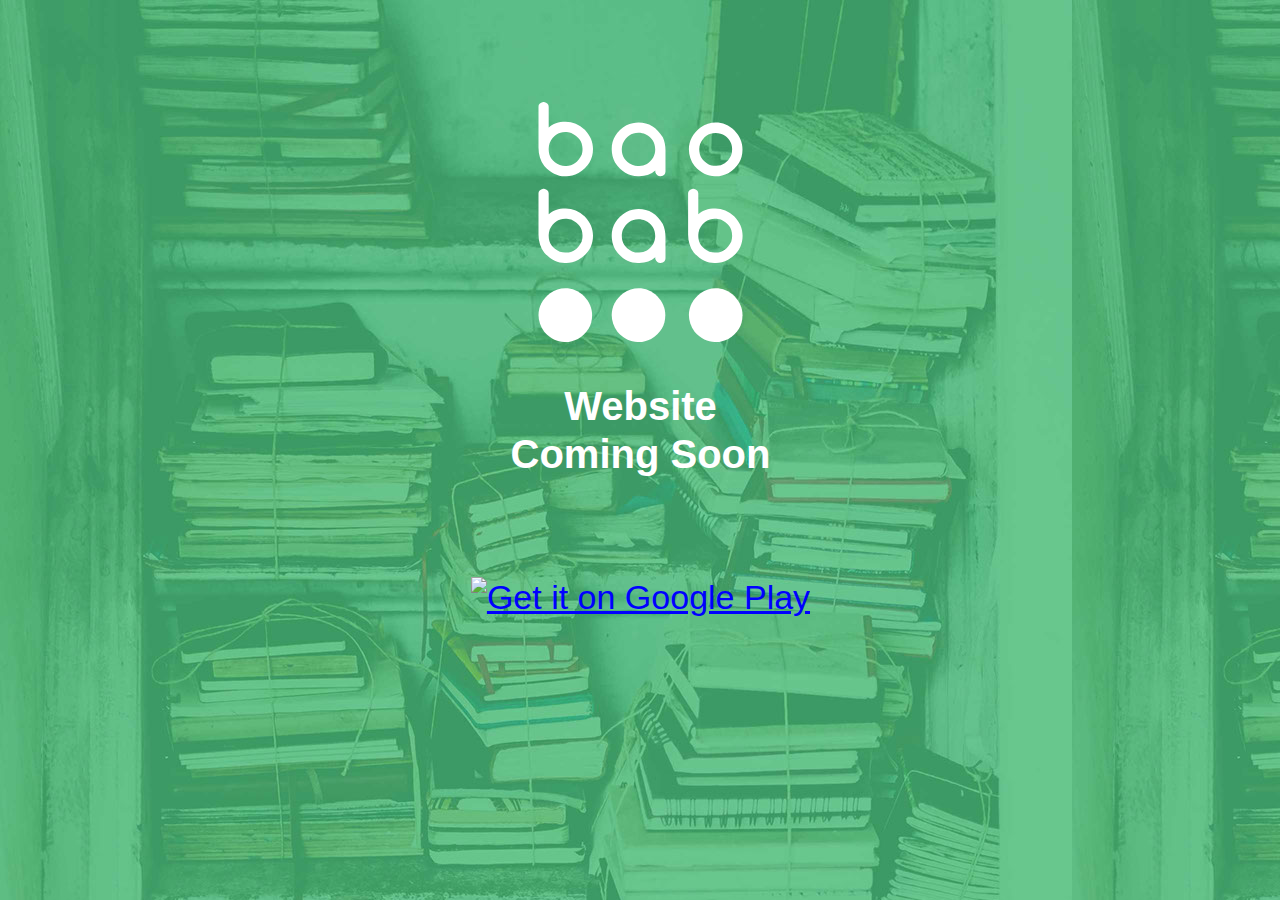
==== commit 5398e32d: "website updates" ====
--- a/index.html
+++ b/index.html
@@ -1,125 +1,437 @@
 <!DOCTYPE html>
 <html class="nojs html css_verticalspacer" lang="en-US">
- <head>
+  <head>
+    <meta http-equiv="Content-type" content="text/html;charset=UTF-8" />
+    <meta name="generator" content="2017.0.2.363" />
+    <meta name="viewport" content="width=device-width, initial-scale=1.0" />
 
-  <meta http-equiv="Content-type" content="text/html;charset=UTF-8"/>
-  <meta name="generator" content="2017.0.2.363"/>
-  <meta name="viewport" content="width=device-width, initial-scale=1.0"/>
-  
-  <script type="text/javascript">
-   // Update the 'nojs'/'js' class on the html node
-document.documentElement.className = document.documentElement.className.replace(/\bnojs\b/g, 'js');
+    <script type="text/javascript">
+      // Update the 'nojs'/'js' class on the html node
+      document.documentElement.className = document.documentElement.className.replace(
+        /\bnojs\b/g,
+        'js'
+      );
 
-// Check that all required assets are uploaded and up-to-date
-if(typeof Muse == "undefined") window.Muse = {}; window.Muse.assets = {"required":["museutils.js", "museconfig.js", "webpro.js", "jquery.watch.js", "jquery.museresponsive.js", "require.js", "index.css"], "outOfDate":[]};
-</script>
-  
-  <link rel="shortcut icon" href="images/a-master-favicon.ico?crc=3972214892"/>
-  <title>Baobab - Writing Prompts</title>
-  <!-- CSS -->
-  <link rel="stylesheet" type="text/css" href="css/site_global.css?crc=443350757"/>
-  <link rel="stylesheet" type="text/css" href="css/index.css?crc=109131012" id="pagesheet"/>
-  <!-- IE-only CSS -->
-  <!--[if lt IE 9]>
-  <link rel="stylesheet" type="text/css" href="css/iefonts_index.css?crc=3824530138"/>
-  <link rel="stylesheet" type="text/css" href="css/nomq_index.css?crc=3796204914" id="nomq_pagesheet"/>
-  <![endif]-->
-  <!-- Other scripts -->
-  <script type="text/javascript">
-   var __adobewebfontsappname__ = "muse";
-</script>
-  <!-- JS includes -->
-  <script src="https://webfonts.creativecloud.com/comfortaa:n7,n4,n3:default.js" type="text/javascript"></script>
-   </head>
- <body>
+      // Check that all required assets are uploaded and up-to-date
+      if (typeof Muse == 'undefined') window.Muse = {};
+      window.Muse.assets = {
+        required: [
+          'museutils.js',
+          'museconfig.js',
+          'webpro.js',
+          'jquery.watch.js',
+          'jquery.museresponsive.js',
+          'require.js',
+          'index.css'
+        ],
+        outOfDate: []
+      };
+    </script>
 
-  <div class="breakpoint active" id="bp_infinity" data-min-width="601"><!-- responsive breakpoint node -->
-   <div class="clearfix borderbox" id="page"><!-- column -->
-    <div class="clip_frame colelem" id="u366"><!-- svg -->
-     <img class="svg temp_no_img_src" id="u362" data-orig-src="images/baobab_white.svg?crc=4227005940" width="205" height="240" alt="" data-mu-svgfallback="images/baobab_white_poster_.png?crc=144213683" src="images/blank.gif?crc=4208392903"/>
+    <link
+      rel="shortcut icon"
+      href="images/a-master-favicon.ico?crc=3972214892"
+    />
+    <title>Baobab - Writing Prompts</title>
+    <!-- CSS -->
+    <link
+      rel="stylesheet"
+      type="text/css"
+      href="css/site_global.css?crc=443350757"
+    />
+    <link
+      rel="stylesheet"
+      type="text/css"
+      href="css/index.css?crc=109131012"
+      id="pagesheet"
+    />
+    <!-- IE-only CSS -->
+    <!--[if lt IE 9]>
+      <link
+        rel="stylesheet"
+        type="text/css"
+        href="css/iefonts_index.css?crc=3824530138"
+      />
+      <link
+        rel="stylesheet"
+        type="text/css"
+        href="css/nomq_index.css?crc=3796204914"
+        id="nomq_pagesheet"
+      />
+    <![endif]-->
+    <!-- Other scripts -->
+    <script type="text/javascript">
+      var __adobewebfontsappname__ = 'muse';
+    </script>
+    <!-- JS includes -->
+    <script
+      src="https://webfonts.creativecloud.com/comfortaa:n7,n4,n3:default.js"
+      type="text/javascript"
+    ></script>
+  </head>
+  <body>
+    <div class="breakpoint active" id="bp_infinity" data-min-width="601">
+      <!-- responsive breakpoint node -->
+      <div class="clearfix borderbox" id="page">
+        <!-- column -->
+        <div class="clip_frame colelem" id="u366">
+          <!-- svg -->
+          <img
+            class="svg temp_no_img_src"
+            id="u362"
+            data-orig-src="images/baobab_white.svg?crc=4227005940"
+            width="205"
+            height="240"
+            alt=""
+            data-mu-svgfallback="images/baobab_white_poster_.png?crc=144213683"
+            src="images/blank.gif?crc=4208392903"
+          />
+        </div>
+        <!-- m_editable region-id="editable-static-tag-U391-BP_infinity" template="index.html" data-type="html" data-ice-options="disableImageResize,link,txtStyleTarget" -->
+        <div
+          class="clearfix colelem shared_content"
+          id="u391-4"
+          data-muse-uid="U391"
+          data-muse-type="txt_frame"
+          data-IBE-flags="txtStyleSrc"
+          data-content-guid="u391-4_content"
+        >
+          <!-- content -->
+          <p id="u391-2">Website Coming Soon</p>
+        </div>
+        <!-- /m_editable -->
+        <!-- m_editable region-id="editable-static-tag-U396-BP_infinity" template="index.html" data-type="html" data-ice-options="disableImageResize,link,txtStyleTarget" -->
+        <div
+          class="clearfix colelem shared_content"
+          id="u396-4"
+          data-muse-uid="U396"
+          data-muse-type="txt_frame"
+          data-IBE-flags="txtStyleSrc"
+          data-content-guid="u396-4_content"
+        >
+          <!-- content -->
+          <p id="u396-2">
+          <div class="clearfix colelem shared_content">
+            <span>
+              <a
+                href="https://itunes.apple.com/us/app/baobab/id1358563785?mt=8"
+                style="display:inline-block;overflow:hidden;background:url(https://linkmaker.itunes.apple.com/en-us/badge-lrg.svg?releaseDate=2018-09-23&kind=iossoftware&bubble=ios_apps) no-repeat;width:135px;height:40px;margin: 10px;"
+              ></a> </span
+            ><span>
+              <a
+                href="https://play.google.com/store/apps/details?id=com.arrygoo.baobab&pcampaignid=MKT-Other-global-all-co-prtnr-py-PartBadge-Mar2515-1"
+                ><img
+                  style="height:60px;"
+                  alt="Get it on Google Play"
+                  src="https://play.google.com/intl/en_us/badges/images/generic/en_badge_web_generic.png"
+              /></a>
+            </span>
+          </div>
+          </p>
+        </div>
+        <!-- /m_editable -->
+
+        <div
+          class="verticalspacer"
+          data-offset-top="637"
+          data-content-above-spacer="636"
+          data-content-below-spacer="62"
+        ></div>
+      </div>
     </div>
-    <!-- m_editable region-id="editable-static-tag-U391-BP_infinity" template="index.html" data-type="html" data-ice-options="disableImageResize,link,txtStyleTarget" -->
-    <div class="clearfix colelem shared_content" id="u391-4" data-muse-uid="U391" data-muse-type="txt_frame" data-IBE-flags="txtStyleSrc" data-content-guid="u391-4_content"><!-- content -->
-     <p id="u391-2">Website Coming Soon</p>
+    <div class="breakpoint" id="bp_600" data-max-width="600">
+      <!-- responsive breakpoint node -->
+      <div class="clearfix borderbox temp_no_id" data-orig-id="page">
+        <!-- column -->
+        <div class="clip_frame colelem temp_no_id" data-orig-id="u366">
+          <!-- svg -->
+          <img
+            class="svg temp_no_id temp_no_img_src"
+            data-orig-src="images/baobab_white.svg?crc=4227005940"
+            width="139"
+            height="163"
+            alt=""
+            data-mu-svgfallback="images/baobab_white_poster_.png?crc=144213683"
+            data-orig-id="u362"
+            src="images/blank.gif?crc=4208392903"
+          />
+        </div>
+        <!-- m_editable region-id="editable-static-tag-U391-BP_600" template="index.html" data-type="html" data-ice-options="disableImageResize,link,txtStyleTarget" -->
+        <span
+          class="clearfix colelem placeholder"
+          data-placeholder-for="u391-4_content"
+          ><!-- placeholder node --></span
+        >
+        <!-- /m_editable -->
+        <!-- m_editable region-id="editable-static-tag-U396-BP_600" template="index.html" data-type="html" data-ice-options="disableImageResize,link,txtStyleTarget" -->
+        <span
+          class="clearfix colelem placeholder"
+          data-placeholder-for="u396-4_content"
+          ><!-- placeholder node --></span
+        >
+        <!-- /m_editable -->
+        <form
+          class="form-grp clearfix colelem temp_no_id"
+          method="post"
+          enctype="multipart/form-data"
+          action="https://formspree.io/arrygoo@gmail.com"
+          data-orig-id="widgetu505"
+        >
+          <!-- none box -->
+          <div
+            class="fld-grp clearfix grpelem temp_no_id"
+            data-required="true"
+            data-type="email"
+            data-orig-id="widgetu515"
+          >
+            <!-- none box -->
+            <span
+              class="fld-input NoWrap actAsDiv rounded-corners clearfix grpelem temp_no_id"
+              data-orig-id="u517-4"
+              ><!-- content --><input
+                class="wrapped-input temp_no_id"
+                type="email"
+                spellcheck="false"
+                name="Email"
+                tabindex="3"
+                data-orig-id="widgetu515_input"
+              /><label
+                class="wrapped-input fld-prompt temp_no_id"
+                for="widgetu515_input"
+                data-orig-id="widgetu515_prompt"
+                ><span
+                  class="actAsPara placeholder"
+                  data-placeholder-for="widgetu515_prompt_0_content"
+                  ><!-- placeholder node --></span
+                ></label
+              ></span
+            >
+            <!-- m_editable region-id="editable-static-tag-U518-BP_600" template="index.html" data-type="html" data-ice-options="disableImageResize,link" -->
+            <div
+              class="fld-message clearfix grpelem temp_no_id"
+              data-muse-uid="U518"
+              data-muse-type="txt_frame"
+              data-orig-id="u518-4"
+            >
+              <!-- content -->
+              <span class="placeholder" data-placeholder-for="u518-4_0_content"
+                ><!-- placeholder node --></span
+              >
+            </div>
+            <!-- /m_editable -->
+          </div>
+          <!-- m_editable region-id="editable-static-tag-U537-BP_600" template="index.html" data-type="html" data-ice-options="disableImageResize,link" -->
+          <div
+            class="clearfix grpelem temp_no_id"
+            data-muse-uid="U537"
+            data-muse-type="txt_frame"
+            data-orig-id="u537-4"
+          >
+            <!-- content -->
+            <span class="placeholder" data-placeholder-for="u537-4_0_content"
+              ><!-- placeholder node --></span
+            >
+          </div>
+          <!-- /m_editable -->
+          <!-- m_editable region-id="editable-static-tag-U510-BP_600" template="index.html" data-type="html" data-ice-options="disableImageResize,link" -->
+          <div
+            class="clearfix grpelem temp_no_id"
+            data-muse-uid="U510"
+            data-muse-type="txt_frame"
+            data-orig-id="u510-4"
+          >
+            <!-- content -->
+            <span class="placeholder" data-placeholder-for="u510-4_0_content"
+              ><!-- placeholder node --></span
+            >
+          </div>
+          <!-- /m_editable -->
+          <!-- m_editable region-id="editable-static-tag-U531-BP_600" template="index.html" data-type="html" data-ice-options="disableImageResize,link" -->
+          <div
+            class="clearfix grpelem temp_no_id"
+            data-muse-uid="U531"
+            data-muse-type="txt_frame"
+            data-orig-id="u531-4"
+          >
+            <!-- content -->
+            <span class="placeholder" data-placeholder-for="u531-4_0_content"
+              ><!-- placeholder node --></span
+            >
+          </div>
+          <!-- /m_editable -->
+          <!-- m_editable region-id="editable-static-tag-U532-BP_600" template="index.html" data-type="html" data-ice-options="disableImageResize,link" -->
+          <button
+            class="submit-btn NoWrap rounded-corners clearfix grpelem temp_no_id"
+            data-muse-uid="U532"
+            data-muse-type="txt_frame"
+            type="submit"
+            value="SUBMIT"
+            tabindex="4"
+            data-orig-id="u532-4"
+          >
+            <!-- content -->
+            <span class="placeholder" data-placeholder-for="u532-4_0_content"
+              ><!-- placeholder node --></span
+            >
+          </button>
+          <!-- /m_editable -->
+        </form>
+        <div
+          class="verticalspacer"
+          data-offset-top="464"
+          data-content-above-spacer="463"
+          data-content-below-spacer="62"
+        ></div>
+      </div>
     </div>
-    <!-- /m_editable -->
-    <!-- m_editable region-id="editable-static-tag-U396-BP_infinity" template="index.html" data-type="html" data-ice-options="disableImageResize,link,txtStyleTarget" -->
-    <div class="clearfix colelem shared_content" id="u396-4" data-muse-uid="U396" data-muse-type="txt_frame" data-IBE-flags="txtStyleSrc" data-content-guid="u396-4_content"><!-- content -->
-     <p id="u396-2">Get invited to become a Beta tester</p>
-    </div>
-    <!-- /m_editable -->
-    <a href="https://itunes.apple.com/us/app/baobab/id1358563785?mt=8" style="display:inline-block;overflow:hidden;background:url(https://linkmaker.itunes.apple.com/en-us/badge-lrg.svg?releaseDate=2018-09-23&kind=iossoftware&bubble=ios_apps) no-repeat;width:135px;height:40px;"></a>   
-    <a href='https://play.google.com/store/apps/details?id=com.arrygoo.baobab&pcampaignid=MKT-Other-global-all-co-prtnr-py-PartBadge-Mar2515-1'><img alt='Get it on Google Play' src='https://play.google.com/intl/en_us/badges/images/generic/en_badge_web_generic.png'/></a>
-    <div class="verticalspacer" data-offset-top="637" data-content-above-spacer="636" data-content-below-spacer="62"></div>
-   </div>
-  </div>
-  <div class="breakpoint" id="bp_600" data-max-width="600"><!-- responsive breakpoint node -->
-   <div class="clearfix borderbox temp_no_id" data-orig-id="page"><!-- column -->
-    <div class="clip_frame colelem temp_no_id" data-orig-id="u366"><!-- svg -->
-     <img class="svg temp_no_id temp_no_img_src" data-orig-src="images/baobab_white.svg?crc=4227005940" width="139" height="163" alt="" data-mu-svgfallback="images/baobab_white_poster_.png?crc=144213683" data-orig-id="u362" src="images/blank.gif?crc=4208392903"/>
-    </div>
-    <!-- m_editable region-id="editable-static-tag-U391-BP_600" template="index.html" data-type="html" data-ice-options="disableImageResize,link,txtStyleTarget" -->
-    <span class="clearfix colelem placeholder" data-placeholder-for="u391-4_content"><!-- placeholder node --></span>
-    <!-- /m_editable -->
-    <!-- m_editable region-id="editable-static-tag-U396-BP_600" template="index.html" data-type="html" data-ice-options="disableImageResize,link,txtStyleTarget" -->
-    <span class="clearfix colelem placeholder" data-placeholder-for="u396-4_content"><!-- placeholder node --></span>
-    <!-- /m_editable -->
-    <form class="form-grp clearfix colelem temp_no_id" method="post" enctype="multipart/form-data" action="https://formspree.io/arrygoo@gmail.com" data-orig-id="widgetu505"><!-- none box -->
-     <div class="fld-grp clearfix grpelem temp_no_id" data-required="true" data-type="email" data-orig-id="widgetu515"><!-- none box -->
-      <span class="fld-input NoWrap actAsDiv rounded-corners clearfix grpelem temp_no_id" data-orig-id="u517-4"><!-- content --><input class="wrapped-input temp_no_id" type="email" spellcheck="false" name="Email" tabindex="3" data-orig-id="widgetu515_input"/><label class="wrapped-input fld-prompt temp_no_id" for="widgetu515_input" data-orig-id="widgetu515_prompt"><span class="actAsPara placeholder" data-placeholder-for="widgetu515_prompt_0_content"><!-- placeholder node --></span></label></span>
-      <!-- m_editable region-id="editable-static-tag-U518-BP_600" template="index.html" data-type="html" data-ice-options="disableImageResize,link" -->
-      <div class="fld-message clearfix grpelem temp_no_id" data-muse-uid="U518" data-muse-type="txt_frame" data-orig-id="u518-4"><!-- content -->
-       <span class="placeholder" data-placeholder-for="u518-4_0_content"><!-- placeholder node --></span>
-      </div>
-      <!-- /m_editable -->
-     </div>
-     <!-- m_editable region-id="editable-static-tag-U537-BP_600" template="index.html" data-type="html" data-ice-options="disableImageResize,link" -->
-     <div class="clearfix grpelem temp_no_id" data-muse-uid="U537" data-muse-type="txt_frame" data-orig-id="u537-4"><!-- content -->
-      <span class="placeholder" data-placeholder-for="u537-4_0_content"><!-- placeholder node --></span>
-     </div>
-     <!-- /m_editable -->
-     <!-- m_editable region-id="editable-static-tag-U510-BP_600" template="index.html" data-type="html" data-ice-options="disableImageResize,link" -->
-     <div class="clearfix grpelem temp_no_id" data-muse-uid="U510" data-muse-type="txt_frame" data-orig-id="u510-4"><!-- content -->
-      <span class="placeholder" data-placeholder-for="u510-4_0_content"><!-- placeholder node --></span>
-     </div>
-     <!-- /m_editable -->
-     <!-- m_editable region-id="editable-static-tag-U531-BP_600" template="index.html" data-type="html" data-ice-options="disableImageResize,link" -->
-     <div class="clearfix grpelem temp_no_id" data-muse-uid="U531" data-muse-type="txt_frame" data-orig-id="u531-4"><!-- content -->
-      <span class="placeholder" data-placeholder-for="u531-4_0_content"><!-- placeholder node --></span>
-     </div>
-     <!-- /m_editable -->
-     <!-- m_editable region-id="editable-static-tag-U532-BP_600" template="index.html" data-type="html" data-ice-options="disableImageResize,link" -->
-     <button class="submit-btn NoWrap rounded-corners clearfix grpelem temp_no_id" data-muse-uid="U532" data-muse-type="txt_frame" type="submit" value="SUBMIT" tabindex="4" data-orig-id="u532-4"><!-- content -->
-      <span class="placeholder" data-placeholder-for="u532-4_0_content"><!-- placeholder node --></span>
-     </button>
-     <!-- /m_editable -->
-    </form>
-    <div class="verticalspacer" data-offset-top="464" data-content-above-spacer="463" data-content-below-spacer="62"></div>
-   </div>
-  </div>
-  <!-- Other scripts -->
-  <script type="text/javascript">
-//   $("#widgetu515_input").bind("keyup", function(e) {
-  //   $('label[for="widgetu515_input"]').hide();
-// })
+    <!-- Other scripts -->
+    <script type="text/javascript">
+      //   $("#widgetu515_input").bind("keyup", function(e) {
+      //   $('label[for="widgetu515_input"]').hide();
+      // })
 
-   window.Muse.assets.check=function(d){if(!window.Muse.assets.checked){window.Muse.assets.checked=!0;var b={},c=function(a,b){if(window.getComputedStyle){var c=window.getComputedStyle(a,null);return c&&c.getPropertyValue(b)||c&&c[b]||""}if(document.documentElement.currentStyle)return(c=a.currentStyle)&&c[b]||a.style&&a.style[b]||"";return""},a=function(a){if(a.match(/^rgb/))return a=a.replace(/\s+/g,"").match(/([\d\,]+)/gi)[0].split(","),(parseInt(a[0])<<16)+(parseInt(a[1])<<8)+parseInt(a[2]);if(a.match(/^\#/))return parseInt(a.substr(1),
-16);return 0},g=function(g){for(var f=document.getElementsByTagName("link"),h=0;h<f.length;h++)if("text/css"==f[h].type){var i=(f[h].href||"").match(/\/?css\/([\w\-]+\.css)\?crc=(\d+)/);if(!i||!i[1]||!i[2])break;b[i[1]]=i[2]}f=document.createElement("div");f.className="version";f.style.cssText="display:none; width:1px; height:1px;";document.getElementsByTagName("body")[0].appendChild(f);for(h=0;h<Muse.assets.required.length;){var i=Muse.assets.required[h],l=i.match(/([\w\-\.]+)\.(\w+)$/),k=l&&l[1]?
-l[1]:null,l=l&&l[2]?l[2]:null;switch(l.toLowerCase()){case "css":k=k.replace(/\W/gi,"_").replace(/^([^a-z])/gi,"_$1");f.className+=" "+k;k=a(c(f,"color"));l=a(c(f,"backgroundColor"));k!=0||l!=0?(Muse.assets.required.splice(h,1),"undefined"!=typeof b[i]&&(k!=b[i]>>>24||l!=(b[i]&16777215))&&Muse.assets.outOfDate.push(i)):h++;f.className="version";break;case "js":h++;break;default:throw Error("Unsupported file type: "+l);}}d?d().jquery!="1.8.3"&&Muse.assets.outOfDate.push("jquery-1.8.3.min.js"):Muse.assets.required.push("jquery-1.8.3.min.js");
-f.parentNode.removeChild(f);if(Muse.assets.outOfDate.length||Muse.assets.required.length)f="Some files on the server may be missing or incorrect. Clear browser cache and try again. If the problem persists please contact website author.",g&&Muse.assets.outOfDate.length&&(f+="\nOut of date: "+Muse.assets.outOfDate.join(",")),g&&Muse.assets.required.length&&(f+="\nMissing: "+Muse.assets.required.join(",")),alert(f)};location&&location.search&&location.search.match&&location.search.match(/muse_debug/gi)?setTimeout(function(){g(!0)},5E3):g()}};
-var muse_init=function(){require.config({baseUrl:""});require(["jquery","museutils","whatinput","webpro","jquery.watch","jquery.museresponsive"],function(d){var $ = d;$(document).ready(function(){try{
-window.Muse.assets.check($);/* body */
-Muse.Utils.transformMarkupToFixBrowserProblemsPreInit();/* body */
-Muse.Utils.detectScreenResolution();/* HiDPI screens */
-Muse.Utils.prepHyperlinks(true);/* body */
-Muse.Utils.fullPage('#page');/* 100% height page */
-//Muse.Utils.initWidget('#widgetu505', ['#bp_infinity', '#bp_600'], function(elem) { return new WebPro.Widget.Form(elem, {validationEvent:'submit',errorStateSensitivity:'high',fieldWrapperClass:'fld-grp',formSubmittedClass:'frm-sub-st',formErrorClass:'frm-subm-err-st',formDeliveredClass:'frm-subm-ok-st',notEmptyClass:'non-empty-st',focusClass:'focus-st',invalidClass:'fld-err-st',requiredClass:'fld-err-st',ajaxSubmit:true}); });/* #widgetu505 */
-$( '.breakpoint' ).registerBreakpoint();/* Register breakpoints */
-Muse.Utils.transformMarkupToFixBrowserProblems();/* body */
-}catch(b){if(b&&"function"==typeof b.notify?b.notify():Muse.Assert.fail("Error calling selector function: "+b),false)throw b;}})})};
-
-</script>
-  <!-- RequireJS script -->
-  <script src="scripts/require.js?crc=4234670167" type="text/javascript" async data-main="scripts/museconfig.js?crc=4152223963" onload="if (requirejs) requirejs.onError = function(requireType, requireModule) { if (requireType && requireType.toString && requireType.toString().indexOf && 0 <= requireType.toString().indexOf('#scripterror')) window.Muse.assets.check(); }" onerror="window.Muse.assets.check();"></script>
-   </body>
+      window.Muse.assets.check = function(d) {
+        if (!window.Muse.assets.checked) {
+          window.Muse.assets.checked = !0;
+          var b = {},
+            c = function(a, b) {
+              if (window.getComputedStyle) {
+                var c = window.getComputedStyle(a, null);
+                return (c && c.getPropertyValue(b)) || (c && c[b]) || '';
+              }
+              if (document.documentElement.currentStyle)
+                return (
+                  ((c = a.currentStyle) && c[b]) ||
+                  (a.style && a.style[b]) ||
+                  ''
+                );
+              return '';
+            },
+            a = function(a) {
+              if (a.match(/^rgb/))
+                return (
+                  (a = a
+                    .replace(/\s+/g, '')
+                    .match(/([\d\,]+)/gi)[0]
+                    .split(',')),
+                  (parseInt(a[0]) << 16) +
+                    (parseInt(a[1]) << 8) +
+                    parseInt(a[2])
+                );
+              if (a.match(/^\#/)) return parseInt(a.substr(1), 16);
+              return 0;
+            },
+            g = function(g) {
+              for (
+                var f = document.getElementsByTagName('link'), h = 0;
+                h < f.length;
+                h++
+              )
+                if ('text/css' == f[h].type) {
+                  var i = (f[h].href || '').match(
+                    /\/?css\/([\w\-]+\.css)\?crc=(\d+)/
+                  );
+                  if (!i || !i[1] || !i[2]) break;
+                  b[i[1]] = i[2];
+                }
+              f = document.createElement('div');
+              f.className = 'version';
+              f.style.cssText = 'display:none; width:1px; height:1px;';
+              document.getElementsByTagName('body')[0].appendChild(f);
+              for (h = 0; h < Muse.assets.required.length; ) {
+                var i = Muse.assets.required[h],
+                  l = i.match(/([\w\-\.]+)\.(\w+)$/),
+                  k = l && l[1] ? l[1] : null,
+                  l = l && l[2] ? l[2] : null;
+                switch (l.toLowerCase()) {
+                  case 'css':
+                    k = k.replace(/\W/gi, '_').replace(/^([^a-z])/gi, '_$1');
+                    f.className += ' ' + k;
+                    k = a(c(f, 'color'));
+                    l = a(c(f, 'backgroundColor'));
+                    k != 0 || l != 0
+                      ? (Muse.assets.required.splice(h, 1),
+                        'undefined' != typeof b[i] &&
+                          (k != b[i] >>> 24 || l != (b[i] & 16777215)) &&
+                          Muse.assets.outOfDate.push(i))
+                      : h++;
+                    f.className = 'version';
+                    break;
+                  case 'js':
+                    h++;
+                    break;
+                  default:
+                    throw Error('Unsupported file type: ' + l);
+                }
+              }
+              d
+                ? d().jquery != '1.8.3' &&
+                  Muse.assets.outOfDate.push('jquery-1.8.3.min.js')
+                : Muse.assets.required.push('jquery-1.8.3.min.js');
+              f.parentNode.removeChild(f);
+              if (Muse.assets.outOfDate.length || Muse.assets.required.length)
+                (f =
+                  'Some files on the server may be missing or incorrect. Clear browser cache and try again. If the problem persists please contact website author.'),
+                  g &&
+                    Muse.assets.outOfDate.length &&
+                    (f += '\nOut of date: ' + Muse.assets.outOfDate.join(',')),
+                  g &&
+                    Muse.assets.required.length &&
+                    (f += '\nMissing: ' + Muse.assets.required.join(',')),
+                  alert(f);
+            };
+          location &&
+          location.search &&
+          location.search.match &&
+          location.search.match(/muse_debug/gi)
+            ? setTimeout(function() {
+                g(!0);
+              }, 5e3)
+            : g();
+        }
+      };
+      var muse_init = function() {
+        require.config({ baseUrl: '' });
+        require([
+          'jquery',
+          'museutils',
+          'whatinput',
+          'webpro',
+          'jquery.watch',
+          'jquery.museresponsive'
+        ], function(d) {
+          var $ = d;
+          $(document).ready(function() {
+            try {
+              window.Muse.assets.check($); /* body */
+              Muse.Utils.transformMarkupToFixBrowserProblemsPreInit(); /* body */
+              Muse.Utils.detectScreenResolution(); /* HiDPI screens */
+              Muse.Utils.prepHyperlinks(true); /* body */
+              Muse.Utils.fullPage('#page'); /* 100% height page */
+              //Muse.Utils.initWidget('#widgetu505', ['#bp_infinity', '#bp_600'], function(elem) { return new WebPro.Widget.Form(elem, {validationEvent:'submit',errorStateSensitivity:'high',fieldWrapperClass:'fld-grp',formSubmittedClass:'frm-sub-st',formErrorClass:'frm-subm-err-st',formDeliveredClass:'frm-subm-ok-st',notEmptyClass:'non-empty-st',focusClass:'focus-st',invalidClass:'fld-err-st',requiredClass:'fld-err-st',ajaxSubmit:true}); });/* #widgetu505 */
+              $('.breakpoint').registerBreakpoint(); /* Register breakpoints */
+              Muse.Utils.transformMarkupToFixBrowserProblems(); /* body */
+            } catch (b) {
+              if (
+                (b && 'function' == typeof b.notify
+                  ? b.notify()
+                  : Muse.Assert.fail('Error calling selector function: ' + b),
+                false)
+              )
+                throw b;
+            }
+          });
+        });
+      };
+    </script>
+    <!-- RequireJS script -->
+    <script
+      src="scripts/require.js?crc=4234670167"
+      type="text/javascript"
+      async
+      data-main="scripts/museconfig.js?crc=4152223963"
+      onload="if (requirejs) requirejs.onError = function(requireType, requireModule) { if (requireType && requireType.toString && requireType.toString().indexOf && 0 <= requireType.toString().indexOf('#scripterror')) window.Muse.assets.check(); }"
+      onerror="window.Muse.assets.check();"
+    ></script>
+  </body>
 </html>
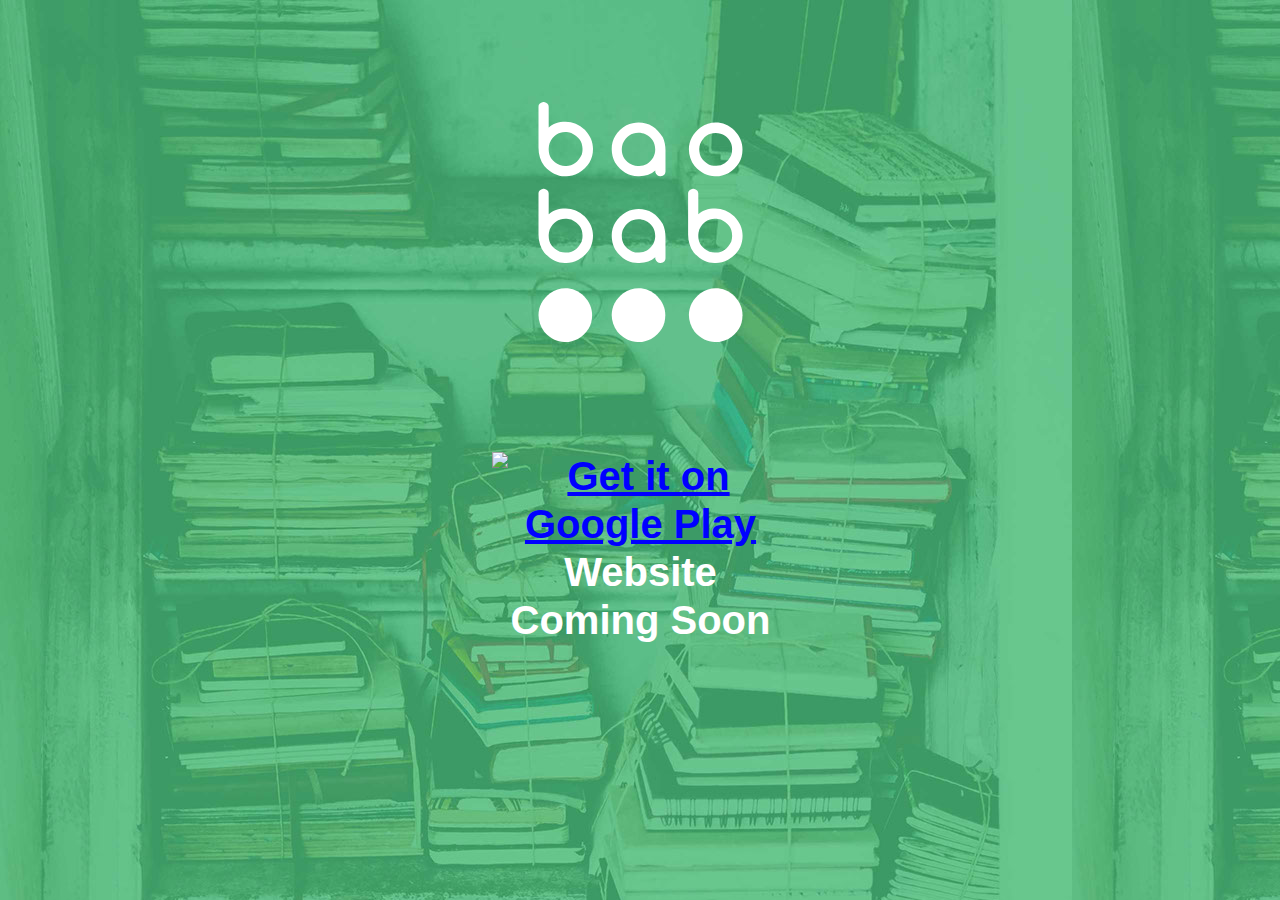
==== commit 21b8dd87: "fixes to the wensite" ====
--- a/index.html
+++ b/index.html
@@ -88,6 +88,7 @@
           />
         </div>
         <!-- m_editable region-id="editable-static-tag-U391-BP_infinity" template="index.html" data-type="html" data-ice-options="disableImageResize,link,txtStyleTarget" -->
+
         <div
           class="clearfix colelem shared_content"
           id="u391-4"
@@ -96,6 +97,22 @@
           data-IBE-flags="txtStyleSrc"
           data-content-guid="u391-4_content"
         >
+          <div
+            class="clearfix colelem shared_content"
+            style="text-align: center;width: 100%;"
+          >
+            <a
+              href="https://itunes.apple.com/us/app/baobab/id1358563785?mt=8"
+              style="display:inline-block;overflow:hidden;background:url(https://linkmaker.itunes.apple.com/en-us/badge-lrg.svg?releaseDate=2018-09-23&kind=iossoftware&bubble=ios_apps) no-repeat;width:135px;height:40px;margin: 10px;"
+            ></a>
+            <a
+              href="https://play.google.com/store/apps/details?id=com.arrygoo.baobab&pcampaignid=MKT-Other-global-all-co-prtnr-py-PartBadge-Mar2515-1"
+              ><img
+                style="height:60px;"
+                alt="Get it on Google Play"
+                src="https://play.google.com/intl/en_us/badges/images/generic/en_badge_web_generic.png"
+            /></a>
+          </div>
           <!-- content -->
           <p id="u391-2">Website Coming Soon</p>
         </div>
@@ -110,24 +127,7 @@
           data-content-guid="u396-4_content"
         >
           <!-- content -->
-          <p id="u396-2">
-          <div class="clearfix colelem shared_content">
-            <span>
-              <a
-                href="https://itunes.apple.com/us/app/baobab/id1358563785?mt=8"
-                style="display:inline-block;overflow:hidden;background:url(https://linkmaker.itunes.apple.com/en-us/badge-lrg.svg?releaseDate=2018-09-23&kind=iossoftware&bubble=ios_apps) no-repeat;width:135px;height:40px;margin: 10px;"
-              ></a> </span
-            ><span>
-              <a
-                href="https://play.google.com/store/apps/details?id=com.arrygoo.baobab&pcampaignid=MKT-Other-global-all-co-prtnr-py-PartBadge-Mar2515-1"
-                ><img
-                  style="height:60px;"
-                  alt="Get it on Google Play"
-                  src="https://play.google.com/intl/en_us/badges/images/generic/en_badge_web_generic.png"
-              /></a>
-            </span>
-          </div>
-          </p>
+          <p id="u396-2"></p>
         </div>
         <!-- /m_editable -->
 
@@ -170,112 +170,7 @@
           ><!-- placeholder node --></span
         >
         <!-- /m_editable -->
-        <form
-          class="form-grp clearfix colelem temp_no_id"
-          method="post"
-          enctype="multipart/form-data"
-          action="https://formspree.io/arrygoo@gmail.com"
-          data-orig-id="widgetu505"
-        >
-          <!-- none box -->
-          <div
-            class="fld-grp clearfix grpelem temp_no_id"
-            data-required="true"
-            data-type="email"
-            data-orig-id="widgetu515"
-          >
-            <!-- none box -->
-            <span
-              class="fld-input NoWrap actAsDiv rounded-corners clearfix grpelem temp_no_id"
-              data-orig-id="u517-4"
-              ><!-- content --><input
-                class="wrapped-input temp_no_id"
-                type="email"
-                spellcheck="false"
-                name="Email"
-                tabindex="3"
-                data-orig-id="widgetu515_input"
-              /><label
-                class="wrapped-input fld-prompt temp_no_id"
-                for="widgetu515_input"
-                data-orig-id="widgetu515_prompt"
-                ><span
-                  class="actAsPara placeholder"
-                  data-placeholder-for="widgetu515_prompt_0_content"
-                  ><!-- placeholder node --></span
-                ></label
-              ></span
-            >
-            <!-- m_editable region-id="editable-static-tag-U518-BP_600" template="index.html" data-type="html" data-ice-options="disableImageResize,link" -->
-            <div
-              class="fld-message clearfix grpelem temp_no_id"
-              data-muse-uid="U518"
-              data-muse-type="txt_frame"
-              data-orig-id="u518-4"
-            >
-              <!-- content -->
-              <span class="placeholder" data-placeholder-for="u518-4_0_content"
-                ><!-- placeholder node --></span
-              >
-            </div>
-            <!-- /m_editable -->
-          </div>
-          <!-- m_editable region-id="editable-static-tag-U537-BP_600" template="index.html" data-type="html" data-ice-options="disableImageResize,link" -->
-          <div
-            class="clearfix grpelem temp_no_id"
-            data-muse-uid="U537"
-            data-muse-type="txt_frame"
-            data-orig-id="u537-4"
-          >
-            <!-- content -->
-            <span class="placeholder" data-placeholder-for="u537-4_0_content"
-              ><!-- placeholder node --></span
-            >
-          </div>
-          <!-- /m_editable -->
-          <!-- m_editable region-id="editable-static-tag-U510-BP_600" template="index.html" data-type="html" data-ice-options="disableImageResize,link" -->
-          <div
-            class="clearfix grpelem temp_no_id"
-            data-muse-uid="U510"
-            data-muse-type="txt_frame"
-            data-orig-id="u510-4"
-          >
-            <!-- content -->
-            <span class="placeholder" data-placeholder-for="u510-4_0_content"
-              ><!-- placeholder node --></span
-            >
-          </div>
-          <!-- /m_editable -->
-          <!-- m_editable region-id="editable-static-tag-U531-BP_600" template="index.html" data-type="html" data-ice-options="disableImageResize,link" -->
-          <div
-            class="clearfix grpelem temp_no_id"
-            data-muse-uid="U531"
-            data-muse-type="txt_frame"
-            data-orig-id="u531-4"
-          >
-            <!-- content -->
-            <span class="placeholder" data-placeholder-for="u531-4_0_content"
-              ><!-- placeholder node --></span
-            >
-          </div>
-          <!-- /m_editable -->
-          <!-- m_editable region-id="editable-static-tag-U532-BP_600" template="index.html" data-type="html" data-ice-options="disableImageResize,link" -->
-          <button
-            class="submit-btn NoWrap rounded-corners clearfix grpelem temp_no_id"
-            data-muse-uid="U532"
-            data-muse-type="txt_frame"
-            type="submit"
-            value="SUBMIT"
-            tabindex="4"
-            data-orig-id="u532-4"
-          >
-            <!-- content -->
-            <span class="placeholder" data-placeholder-for="u532-4_0_content"
-              ><!-- placeholder node --></span
-            >
-          </button>
-          <!-- /m_editable -->
-        </form>
+
         <div
           class="verticalspacer"
           data-offset-top="464"
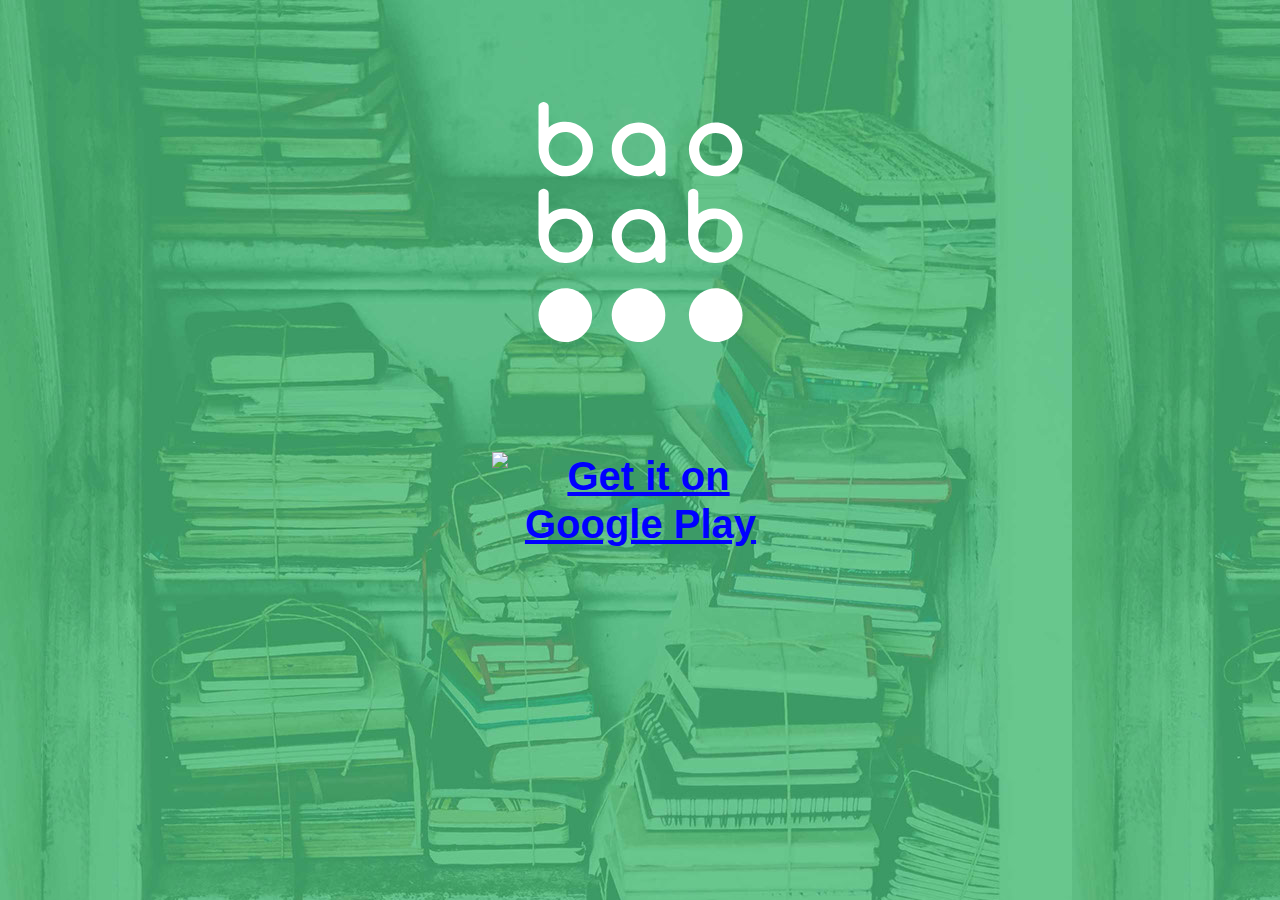
==== commit 80846c63: "minimal" ====
--- a/index.html
+++ b/index.html
@@ -69,7 +69,7 @@
       type="text/javascript"
     ></script>
   </head>
-  <body>
+  <body onload="DetectAndServe()">
     <div class="breakpoint active" id="bp_infinity" data-min-width="601">
       <!-- responsive breakpoint node -->
       <div class="clearfix borderbox" id="page">
@@ -114,7 +114,7 @@
             /></a>
           </div>
           <!-- content -->
-          <p id="u391-2">Website Coming Soon</p>
+          <p id="u391-2"></p>
         </div>
         <!-- /m_editable -->
         <!-- m_editable region-id="editable-static-tag-U396-BP_infinity" template="index.html" data-type="html" data-ice-options="disableImageResize,link,txtStyleTarget" -->
